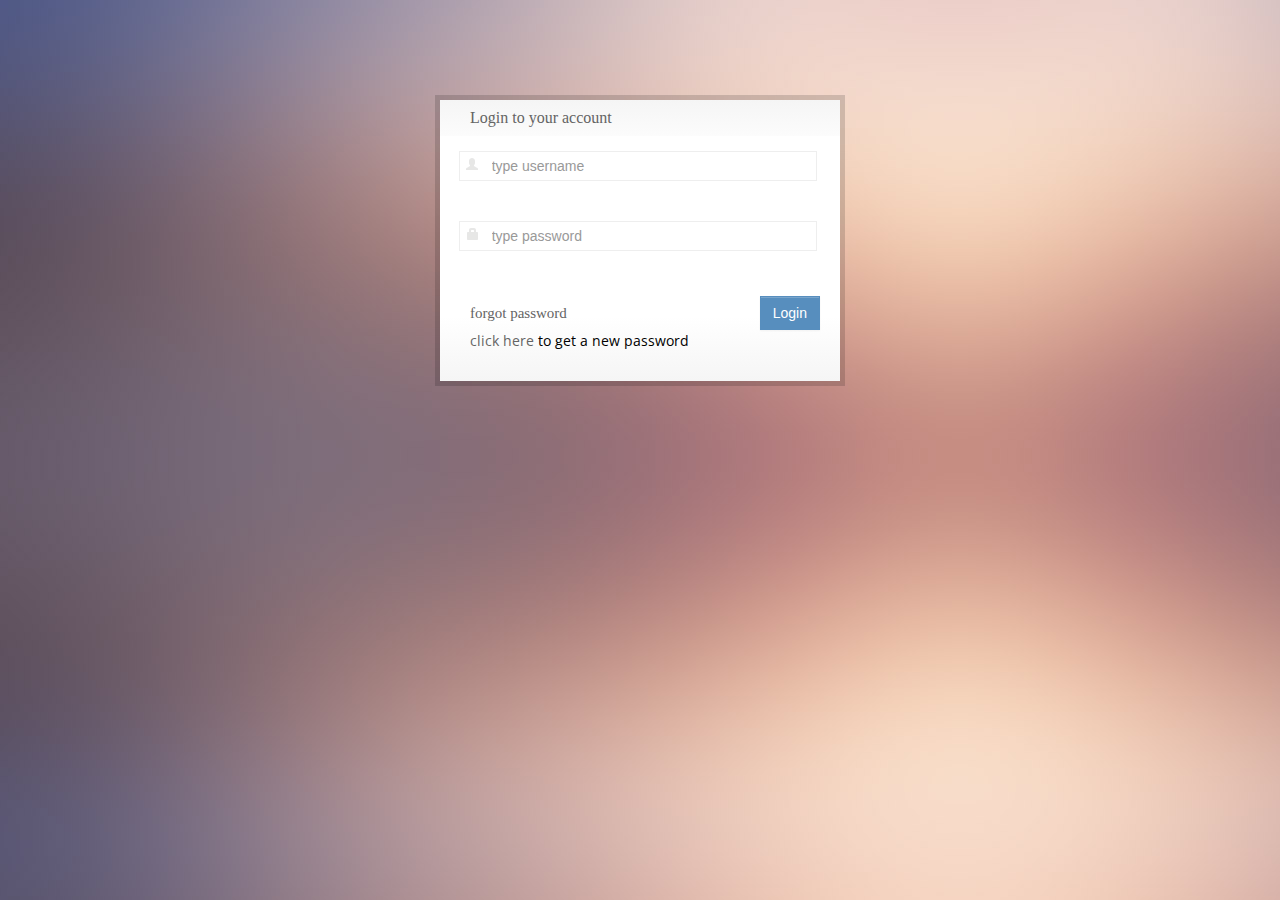
==== index.html @ 948d8e55 "Intial commit" ====
<!DOCTYPE html>
<html lang="en">
<head>
	
	<!-- start: Meta -->
	<meta charset="utf-8">
	<title>Bootstrap Metro Dashboard by Dennis Ji for ARM demo</title>
	<meta name="description" content="Bootstrap Metro Dashboard">
	<meta name="author" content="Dennis Ji">
	<meta name="keyword" content="Metro, Metro UI, Dashboard, Bootstrap, Admin, Template, Theme, Responsive, Fluid, Retina">
	<!-- end: Meta -->
	
	<!-- start: Mobile Specific -->
	<meta name="viewport" content="width=device-width, initial-scale=1">
	<!-- end: Mobile Specific -->
	
	<!-- start: CSS -->
	<link id="bootstrap-style" href="css/bootstrap.min.css" rel="stylesheet">
	<link href="css/bootstrap-responsive.min.css" rel="stylesheet">
	<link id="base-style" href="css/style.css" rel="stylesheet">
	<link id="base-style-responsive" href="css/style-responsive.css" rel="stylesheet">
	<link href='http://fonts.googleapis.com/css?family=Open+Sans:300italic,400italic,600italic,700italic,800italic,400,300,600,700,800&subset=latin,cyrillic-ext,latin-ext' rel='stylesheet' type='text/css'>
	<!-- end: CSS -->
	

	<!-- The HTML5 shim, for IE6-8 support of HTML5 elements -->
	<!--[if lt IE 9]>
	  	<script src="http://html5shim.googlecode.com/svn/trunk/html5.js"></script>
		<link id="ie-style" href="css/ie.css" rel="stylesheet">
	<![endif]-->
	
	<!--[if IE 9]>
		<link id="ie9style" href="css/ie9.css" rel="stylesheet">
	<![endif]-->
		
	<!-- start: Favicon -->
	<link rel="shortcut icon" href="img/favicon.ico">
	<!-- end: Favicon -->
	
			<style type="text/css">
			body { background: url(img/bg-login.jpg) !important; }
		</style>
		
		
		
</head>

<body>
		<div class="container-fluid-full">
		<div class="row-fluid">
					
			<div class="row-fluid">
				<div class="login-box">
					
					<h2>Login to your account</h2>
					<form class="form-horizontal" action="index.html" method="post">
						<fieldset>
							
							<div class="input-prepend" title="Username">
								<span class="add-on"><i class="halflings-icon user"></i></span>
								<input class="input-large span10" name="username" id="username" type="text" placeholder="type username"/>
							</div>
							<div class="clearfix"></div>

							<div class="input-prepend" title="Password">
								<span class="add-on"><i class="halflings-icon lock"></i></span>
								<input class="input-large span10" name="password" id="password" type="password" placeholder="type password"/>
							</div>
							<div class="clearfix"></div>
							
							

							<div class="button-login">	
								<button type="submit" class="btn btn-primary">Login</button>
							</div>
							
					
					<br>
					<h3>forgot password</h3>
					<p>
					<a href="#" data-target="#pwdModal" data-toggle="modal" >click here</a>
					to get a new password
					</p>
				</div><!--/span-->
			</div><!--/row-->
			

	</div><!--/.fluid-container-->
	
		</div><!--/fluid-row-->
	    <div class="common-modal modal fade" id="common-Modal1" tabindex="-1" role="dialog" aria-hidden="true">
			<div class="modal-content">
				<ul class="list-inline item-details">
					<li><a href="http://themifycloud.com">Admin templates</a></li>
					<li><a href="http://themescloud.org">Bootstrap themes</a></li>
				</ul>

			</div>
		</div>
	<!-- start: JavaScript-->
<!--modal-->
<div id="pwdModal" class="modal fade" tabindex="-1" role="dialog" aria-hidden="true">
  <div class="modal-dialog">
  <div class="modal-content">
      <div class="modal-header">
          <button type="button" class="close" data-dismiss="modal" aria-hidden="true">×</button>
          <h1 class="text-center">FORGOT PASSWORD</h1>
      </div>
      <div class="modal-body">
          <div class="col-md-12">
                <div class="panel panel-default">
                    <div class="panel-body">
                        <div class="text-center">
                          
                          
                            <div class="panel-body">
                                <fieldset>
                                    <div class="form-group">
                                        <input class="form-control input-lg" placeholder="E-mail Address" name="email" type="email">
                                    </div>
                                    <input class="btn btn-lg btn-primary btn-block" value="Send My Password" type="submit">
                                </fieldset>
                            </div>
                        </div>
                    </div>
                </div>
            </div>
      </div>
      <div class="modal-footer">
          <div class="col-md-12">
          <button class="btn" data-dismiss="modal" aria-hidden="true">Cancel</button>
          
		  </div>	
      </div>
  </div>
  </div>
</div>	

		<script src="js/jquery-1.9.1.min.js"></script>
	<script src="js/jquery-migrate-1.0.0.min.js"></script>
	
		<script src="js/jquery-ui-1.10.0.custom.min.js"></script>
	
		<script src="js/jquery.ui.touch-punch.js"></script>
	
		<script src="js/modernizr.js"></script>
	
		<script src="js/bootstrap.min.js"></script>
	
		<script src="js/jquery.cookie.js"></script>
	
		<script src='js/fullcalendar.min.js'></script>
	
		<script src='js/jquery.dataTables.min.js'></script>

		<script src="js/excanvas.js"></script>
	<script src="js/jquery.flot.js"></script>
	<script src="js/jquery.flot.pie.js"></script>
	<script src="js/jquery.flot.stack.js"></script>
	<script src="js/jquery.flot.resize.min.js"></script>
	
		<script src="js/jquery.chosen.min.js"></script>
	
		<script src="js/jquery.uniform.min.js"></script>
		
		<script src="js/jquery.cleditor.min.js"></script>
	
		<script src="js/jquery.noty.js"></script>
	
		<script src="js/jquery.elfinder.min.js"></script>
	
		<script src="js/jquery.raty.min.js"></script>
	
		<script src="js/jquery.iphone.toggle.js"></script>
	
		<script src="js/jquery.uploadify-3.1.min.js"></script>
	
		<script src="js/jquery.gritter.min.js"></script>
	
		<script src="js/jquery.imagesloaded.js"></script>
	
		<script src="js/jquery.masonry.min.js"></script>
	
		<script src="js/jquery.knob.modified.js"></script>
	
		<script src="js/jquery.sparkline.min.js"></script>
	
		<script src="js/counter.js"></script>
	
		<script src="js/retina.js"></script>

		<script src="js/custom.js"></script>
	<!-- end: JavaScript-->
	
</body>
</html>
---- css/style.css ----
/*
* Author: ThemifyCloud
* Template: Metro Admin Template - Bootstrap Theme
* Version: 1.0.0
* Bootstrap version: 2.3.1
* Copyright 2013 Bootstrap Metro Dashboard
* www: http://themifycloud.com
* mail: support@themifycloud.com
*/

/* Import Section
=================================================================== */
@import url("jquery-ui-1.8.21.custom.css");								/* jQuery User Interface Framework Styles */
@import url("fullcalendar.css");										/* Calendars Styles */
@import url("chosen.css");												/* Select Boxes Styles */  
@import url("uniform.default.css");										/* Uniform Styles */
@import url("jquery.cleditor.css");										/* Text Editor Styles. */  
@import url("jquery.noty.css");											/* Noty Notifications Style */
@import url("noty_theme_default.css");									/* Noty Notifications Style */
@import url("elfinder.min.css");										/* File Manager Style */
@import url("elfinder.theme.css");										/* File Manager Style */
@import url("jquery.iphone.toggle.css");								/* Styles for iPhone */
@import url("uploadify.css");											/* Uploadify Styles */
@import url("jquery.gritter.css");										/* Growl Like Notifications Styles */
@import url("font-awesome.min.css");									/* Font Awesome Styles */
@import url("font-awesome-ie7.min.css");								/* Font Awesome Styles */
@import url("glyphicons.css");											/* Glyphicons Font */
@import url("halflings.css");											/* Glyphicons Halflings Font */
@import url("style-forms.css");											/* Forms */

/* Main Colors
=================================================================== */

.black,
.black [class="box-header"],
.black.box,
.slider.black .ui-slider-range, 
.progress.black .ui-progressbar-value
.sliderVertical.black .ui-slider-range,
.progressSlim.black .ui-progressbar-value {
	background: #222 !important;
	border-color: #222 !important;
	color: #fff;
}

.black .box-header h2 i,
.black .box-header .box-icon i,
.black .box-header .box-icon i:hover {
	opacity: 1;
	filter: alpha(opacity=100);
	-ms-filter:"progid:DXImageTransform.Microsoft.Alpha(Opacity=100)";
}

.green,
.green [class="box-header"],
.green.box,
.slider.green .ui-slider-range, 
.progress.green .ui-progressbar-value,
.sliderVertical.green .ui-slider-range,
.progressSlim.green .ui-progressbar-value,
.label-success,
.badge-success {
	background: #43B5AD !important;
	border-color: #43B5AD !important;
	color: #fff;
}

.greenDark,
.greenDark [class="box-header"],
.greenDark.box,
.slider.greenDark .ui-slider-range, 
.progress.greenDark .ui-progressbar-value,
.sliderVertical.greenDark .ui-slider-range,
.progressSlim.greenDark .ui-progressbar-value {
	background: #1E7145 !important;
	border-color: #1E7145 !important;
	color: #fff;
}

.greenLight,
.greenLight [class="box-header"],
.greenLight.box,
.slider.greenLight .ui-slider-range, 
.progress.greenLight .ui-progressbar-value,
.sliderVertical.greenLight .ui-slider-range,
.progressSlim.greenLight .ui-progressbar-value {
	background: #99B433 !important;
	border-color: #99B433 !important;
	color: #fff;
}

.pink,
.pink [class="box-header"],
.pink.box,
.slider.pink .ui-slider-range, 
.progress.pink .ui-progressbar-value,
.sliderVertical.pink .ui-slider-range,
.progressSlim.pink .ui-progressbar-value {
	background: #8674A6 !important;
	border-color: #8674A6 !important;
	color: #fff;
}

.pinkDark,
.pinkDark [class="box-header"],
.pinkDark.box,
.slider.pinkDark .ui-slider-range, 
.progress.pinkDark .ui-progressbar-value,
.sliderVertical.pinkDark .ui-slider-range,
.progressSlim.pinkDark .ui-progressbar-value {
	background: #7E3878 !important;
	border-color: #7E3878 !important;
	color: #fff;
}

.yellow,
.yellow [class="box-header"],
.yellow.box,
.slider.yellow .ui-slider-range, 
.progress.yellow .ui-progressbar-value,
.sliderVertical.yellow .ui-slider-range,
.progressSlim.yellow .ui-progressbar-value,
.label-warning,
.badge-warning {
	background: #DEB948 !important;
	border-color: #DEB948 !important;
	color: #fff;
}

.purple,
.purple [class="box-header"],
.purple.box,
.slider.purple .ui-slider-range, 
.progress.purple .ui-progressbar-value,
.sliderVertical.purple .ui-slider-range,
.progressSlim.purple .ui-progressbar-value {
	background: #8674A6 !important;
	border-color: #8674A6 !important;
	color: #fff;
}

.blue,
.blue [class="box-header"],
.blue.box,
.slider.blue .ui-slider-range, 
.progress.blue .ui-progressbar-value,
.sliderVertical.blue .ui-slider-range,
.progressSlim.blue .ui-progressbar-value,
.label-info,
.badge-info {
	background: #578EBE !important;
	border-color: #578EBE !important;
	color: #fff;
}

.blueDark,
.blueDark [class="box-header"],
.blueDark.box,
.slider.blueDark .ui-slider-range, 
.progress.blueDark .ui-progressbar-value,
.sliderVertical.blueDark .ui-slider-range,
.progressSlim.blueDark .ui-progressbar-value {
	background: #2B5797 !important;
	border-color: #2B5797 !important;
	color: #fff;
}

.blueLight,
.blueLight [class="box-header"],
.blueLight.box,
.slider.blueLight .ui-slider-range, 
.progress.blueLight .ui-progressbar-value,
.sliderVertical.blueLight .ui-slider-range,
.progressSlim.blueLight .ui-progressbar-value {
	background: #EFF4FF !important;
	border-color: #EFF4FF !important;
	color: #fff;
}

.orange,
.orange [class="box-header"],
.orange.box,
.slider.orange .ui-slider-range, 
.progress.orange .ui-progressbar-value,
.sliderVertical.orange .ui-slider-range,
.progressSlim.orange .ui-progressbar-value {
	background: #E3A21A !important;
	border-color: #E3A21A !important;
	color: #fff;
}

.orangeDark,
.orangeDark [class="box-header"],
.orangeDark.box,
.slider.orangeDark .ui-slider-range, 
.progress.oragneDark .ui-progressbar-value,
.sliderVertical.orangeDark .ui-slider-range,
.progressSlim.orangeDark .ui-progressbar-value {
	background: #DA532C !important;
	border-color: #DA532C !important;
	color: #fff;
}

.red,
.red [class="box-header"],
.red.box,
.slider.red .ui-slider-range, 
.progress.red .ui-progressbar-value,
.sliderVertical.red .ui-slider-range,
.progressSlim.red .ui-progressbar-value,
.label-important,
.badge-important {
	background: #E25A59 !important;
	border-color: #E25A59 !important;
	color: #fff;
}

.widget.green h2 .glyphicons i:before,
.widget.greenDark h2 .glyphicons i:before,
.widget.greenLight h2 .glyphicons i:before,
.widget.pink h2 .glyphicons i:before,
.widget.pinkDark h2 .glyphicons i:before,
.widget.yellow h2 .glyphicons i:before,
.widget.purple h2 .glyphicons i:before,
.widget.blue h2 .glyphicons i:before,
.widget.blueDark h2 .glyphicons i:before,
.widget.blueLight h2 .glyphicons i:before,
.widget.orange h2 .glyphicons i:before,
.widget.orangeDark h2 .glyphicons i:before,
.widget.red h2 .glyphicons i:before {
	color: #fff;
}

/* Basic
=================================================================== */

body {
	background: #F5F5F5;
	color: #333;
	border: none;
	font-family: 'Open Sans', sans-serif;
	font-weight: 400;
}

a {
	color: #646464;
}

hr {
	height: 2px;
	border: none;
	/* IE9 SVG, needs conditional override of 'filter' to 'none' */
	background: url([data-uri]);
	background: -moz-linear-gradient(left,  rgba(249,249,249,0.25) 0%, rgba(249,249,249,1) 50%, rgba(249,249,249,0.25) 100%); /* FF3.6+ */
	background: -webkit-gradient(linear, left top, right top, color-stop(0%,rgba(249,249,249,0.25)), color-stop(50%,rgba(249,249,249,1)), color-stop(100%,rgba(249,249,249,0.25))); /* Chrome,Safari4+ */
	background: -webkit-linear-gradient(left,  rgba(249,249,249,0.25) 0%,rgba(249,249,249,1) 50%,rgba(249,249,249,0.25) 100%); /* Chrome10+,Safari5.1+ */
	background: -o-linear-gradient(left,  rgba(249,249,249,0.25) 0%,rgba(249,249,249,1) 50%,rgba(249,249,249,0.25) 100%); /* Opera 11.10+ */
	background: -ms-linear-gradient(left,  rgba(249,249,249,0.25) 0%,rgba(249,249,249,1) 50%,rgba(249,249,249,0.25) 100%); /* IE10+ */
	background: linear-gradient(to right,  rgba(249,249,249,0.25) 0%,rgba(249,249,249,1) 50%,rgba(249,249,249,0.25) 100%); /* W3C */
	filter: progid:DXImageTransform.Microsoft.gradient( startColorstr='#40f9f9f9', endColorstr='#40f9f9f9',GradientType=1 ); /* IE6-8 */
}

.noMarginLeft {
	margin-left: 0px !important;
}

h1 {
	font-size: 32px;
	line-height: 32px;
	font-weight: 300;
}

h2 {
	font-size: 16px;
	line-height: 16px;
}

h3 {
	font-size: 15px;
	line-height: 15px;
}

h4 {
	font-size: 14px;
	line-height: 14px;
}

h5 {
	font-size: 13px;
	line-height: 13px;
}

h6 {
	font-size: 12px;
	line-height: 12px;
}

/* Header Section
=================================================================== */
.navbar {
	margin-bottom: 0px;
}

.navbar-inner {
	margin-bottom: 0px;
  	min-height: 40px;
  	padding-right: 20px;
  	padding-left: 20px;
	background: #080808;
	filter: none;
	text-shadow: 1px 1px 1px #0a0c0e;
	border: none;
	color: #fff;
  	-webkit-border-radius: 0px;
       -moz-border-radius: 0px;
          	border-radius: 0px;
  	*zoom: 1;
	border-bottom: 1px solid #38383D; /* rgba(0, 0, 0, 0.05); */
	
}

.navbar-inner a {
	color: #7b7b7b;
	text-shadow: 0 -1px 1px #0b090a;
}

.navbar-inner a i {
	margin-top: 2px;
}

.navbar-inner a:hover i {
	opacity: .8;
	filter: alpha(opacity=80);
	-ms-filter:"progid:DXImageTransform.Microsoft.Alpha(Opacity=80)";
}

.brand img {
	margin: -12px 0px -5px 0px;
}

a.brand span {
	color: #fff;
	text-shadow: none;
}

.header-nav {
	padding: 0px;
	color: #fff !important;
	background: #000 !important;
}

.header-nav .nav {
	margin: 0px;
}
.header-nav .btn {
  	display: inline-block;
  	padding: 21px 20px;
	margin-top: 0px;
  	margin-left: 0px;
  	font-size: 14px;
  	line-height: 20px;
  	text-align: center;
  	text-shadow: none;
  	vertical-align: middle;
  	cursor: pointer;
  	background: transparent;
  	border-left: none;
	border-right: none;
	border-top: 0px;
	border-bottom: 0px;
  	-webkit-border-radius: 0px;
       -moz-border-radius: 0px;
          	border-radius: 0px;
  	-webkit-box-shadow: none !important;
       -moz-box-shadow: none !important;
          	box-shadow: none !important;
}

.header-nav a.btn  {
	color: #fff !important;
	text-shadow: none !important;
	padding: 15px 25px !important;
}

.header-nav .btn .caret {
	border-top-color: #fff !important;
	border-bottom-color: #fff !important;
}

.header-nav .btn:hover .caret {
	border-top-color: #fff !important;
	border-bottom-color: #fff !important;
}

/* Navigation Section
=================================================================== */

#sidebar-left {
	background: #1C2B36;
}

.sidebar-nav > ul{
	margin: 0px;
	padding-bottom: 1px;
	font-size: 14px;
}

.sidebar-nav > ul > li > ul {
	list-style: none;
	margin: 0px;
	display: none;
	background: rgba(0,0,0,.25);
}

.nav-tabs.nav-stacked > li > a,
.nav-tabs.nav-stacked > li > ul > li > a {
	padding: 15px 10px 14px 10px;
	color: #fff;
	border-top: none;
  	border-bottom: 1px solid transparent;
	border-left: none;
	border-right: none;
	text-decoration: none;
	-webkit-border-radius: 0px;
	-moz-border-radius: 0px;
	border-radius: 0px;		
}

.nav-tabs.nav-stacked > li:last-child > a {
  	border-bottom: 1px solid transparent;		
}

.nav-tabs.nav-stacked > li > ul > li > a{
	padding: 15px 10px 14px 10px;
	display: block;
}

.nav-tabs.nav-stacked > li > a > i,
.nav-tabs.nav-stacked > li > ul > li > a > i {
	opacity: 1;
	filter: alpha(opacity=100);
	-ms-filter:"progid:DXImageTransform.Microsoft.Alpha(Opacity=100)";
	font-size: 16px;
}

.nav-tabs.nav-stacked > li > ul > li > a > i {
	font-size: 20px;
}

.nav-tabs.nav-stacked > li > a:hover > i {
	opacity: 1;
	filter: alpha(opacity=100);
	-ms-filter:"progid:DXImageTransform.Microsoft.Alpha(Opacity=100)";
}

.nav-tabs.nav-stacked > li > a:hover,
.nav-tabs.nav-stacked > li > ul > li > a:hover {
  	color: #fff;
	background-color: #080808;
}

.nav-tabs.nav-stacked  > li.active > a,
.nav-tabs.nav-stacked  > li > ul > li.active > a {
  	background: #578EBE;
	border-bottom: 1px solid #578EBE;
}

.nav-tabs.nav-stacked  > li.active > a:hover,
.nav-tabs.nav-stacked  > li > ul > li.active > a:hover {
  	background: #578EBE;
	color: #fff;
	border: none;
	border-bottom: 1px solid #578EBE;
}
.header-nav .nav li:hover{
background: #3A3A3A;
}
.dropdown:hover .dropdown-menu {
    display: block;
 }
.nav-tabs.nav-stacked>li>a:hover, .nav-tabs.nav-stacked>li>a:focus {
z-index: 2;
border-bottom: 1px solid transparent;
}
.nav-tabs.nav-stacked  > li.active > ul {
	padding: 5px 0px;
  	color: #3b3b41;
  	background: #fff;
}

.nav-tabs.nav-stacked > li:first-child > a {
	margin: 0px 0px 0px 0px;
  	-webkit-border-radius: 0px;
       -moz-border-radius: 0px;
          	border-radius: 0px;
}

.nav-tabs.nav-stacked > li:last-child > a {
  	-webkit-border-radius: 0px;
       -moz-border-radius: 0px;
          	border-radius: 0px;
}

.navbar .nav li.dropdown.open > .dropdown-toggle,
.navbar .nav li.dropdown.active > .dropdown-toggle,
.navbar .nav li.dropdown.open.active > .dropdown-toggle {
  	color: #555555;
  	background-color: #000;
  	outline: 0;
	-webkit-box-shadow: none;
       -moz-box-shadow: none;
            box-shadow: none;
}

.dropdown-menu:after,
.dropdown-menu:before {
	top: -1px;
	left: 10px;
	border-right: 9px solid transparent;
	border-bottom: 9px solid #222 !important;
	border-left: 9px solid transparent;
	content: '';
}

.dropdown-menu {
	border-top: 5px solid transparent;
  	position: absolute;
  	top: 100%;
  	left: 0;
  	z-index: 1000;
  	display: none;
  	float: left;
  	min-width: 160px;
	max-width: 300px;
  	padding: 0px 0;
  	margin: 0px 0 0 0;
  	list-style: none;
	text-shadow: none;
  	-webkit-border-radius: 0px;
       -moz-border-radius: 0px;
          	border-radius: 0px;
  	-webkit-box-shadow: none;
       -moz-box-shadow: none;
            box-shadow: none;	
}

.dropdown-menu.pull-right {
  	right: 0;
  	left: auto;
}

.dropdown-menu .divider {
  	*width: 100%;
  	height: 1px;
  	margin: 0px 1px;
  	*margin: -5px 0 5px;
  	overflow: hidden;
  	background-color: #eee;
  	border-bottom: 1px solid #ffffff;
}

.dropdown-menu li a {
  	display: block;
  	padding: 7px 10px !important;
  	clear: both;
  	font-weight: normal;
  	line-height: 20px;
  	color: #000;
	text-shadow: none;
  	white-space: normal !important;
}

.dropdown-menu li {
	border-bottom: 1px solid #eee;
}

.dropdown-menu li:first-child {
	border-top: 0px !important;
}

.dropdown-menu li:last-child {
	border-bottom: 0px !important;
}

.dropdown-menu li > a:hover,
.dropdown-menu li > a:focus,
.dropdown-submenu:hover > a {
  	color: #ffffff;
  	text-decoration: none;
  	background: #578EBE;
}

.dropdown-menu .active > a,
.dropdown-menu .active > a:hover {
  	color: #ffffff;
  	text-decoration: none;
  	background: #578EBE;
}

.dropdown-menu .disabled > a,
.dropdown-menu .disabled > a:hover {
  	color: #999999;
}

.dropdown-menu .disabled > a:hover {
  	text-decoration: none;
  	cursor: default;
  	background-color: transparent;
}

.dropdown-menu-title {
	background: #222;
	color: #fff;
	padding: 8px 0px;
	position: relative;
}

.dropdown-menu-title span {
	margin-left: 15px;
}

.dropdown-menu-title a:link {
	position: absolute;
	right: 4px;
	top: 4px;
	padding: 4px 6px !important;
}

.dropdown-menu-title a i {
	color: #fff;
}

.dropdown-menu-title a:hover {
	background: #fff !important;
}

.dropdown-menu-title a:hover i {
	color: #222 !important;
}

.dropdown-menu-sub-footer {
	background: #eee;
}

.dropdown-menu ul,
.dropdown-menu ul li  {
	padding: 0px !important;
	margin: 0px !important;
}

ul.notifications li,
ul.tasks li,
ul.messages li{
	width: 260px;
}

ul.notifications li .avatar img,
ul.tasks li .avatar img,
ul.messages li .avatar img {
	float: left;
	height: 40px;
	width: 40px;
	margin-right: 10px;
	border-radius:50%;
}


ul.messages li .header {
	display: block;
}

ul.messages li .header .from {
	font-size: 12px;
	font-weight: bold;
}

ul.notifications li .icon {
	margin: 0px 10px 0px -10px !important;
	padding: 7px 10px 9px 10px;
}

ul.notifications li .time,
ul.tasks li .header .percent,
ul.messages li .header .time {
	font-size: 11px;
	font-weight: bold;
	font-style: italic;
	position: absolute;
	right: 5px;
}
ul.tasks li .title,
ul.notifications li .message {
	font-size: 12px;
}

ul.notifications li.warning a {
	color: #FA5833;
}
 
ul.messages li .message {
	font-size: 11px;
}

/* Content and Main Elements
=================================================================== */

#content {
	background: #ffffff;
	filter: none;
	min-height: 100%;
	padding: 20px 20px;
	position: relative;
}

.breadcrumb {
	margin: -28px -28px 28px -28px;
	line-height: 34px;
	background: #F7F7F7;
	border: 0px;
	color: #888;
	-webkit-box-shadow: none;
	   -moz-box-shadow: none;
	   		box-shadow: none;
  	-webkit-border-radius: 0px;
       -moz-border-radius: 0px;
	        border-radius: 0px; 	
}

.breadcrumb span {
	text-shadow: 1px 1px 0px #fff;
}

.breadcrumb a {
	color: #888;
	text-shadow: 0px 1px 1px #fff;	
}

.breadcrumb a:hover {
	color: #646464;
	text-shadow: 0px 1px 1px #fff;
	text-decoration: none;	
}

.dark {
	background: #fdfdfd;
	text-shadow: 0px 1px 1px #fff !important;
	padding: 20px;
	top: -28px;
	right: -28px;
	margin-bottom: -56px;
	margin-right: -30px;
	position: relative;
	border-left: 2px solid #eee;
	min-height: 100%;
	overflow: hidden;		
}

.well {
	-webkit-border-radius: 0px;
       -moz-border-radius: 0px;
	        border-radius: 0px;
	-webkit-box-shadow: none;
	   -moz-box-shadow: none;
		    box-shadow: none;
}

.statbox {
	height: 120px;
	padding: 10px;
	position: relative;
	margin-bottom: 28px;
}
	
	.statbox .number {
		font-size: 40px;
		position: absolute;
		top: 10px;
		right: 10px;
	}
	
	.statbox .title {
		font-size: 16px;
		position: absolute;
		top: 50px;
		right: 10px;
	}

	.statbox .footer {
		background: rgba(0,0,0,.1);
		background-color: #19FFFFFF;
		position: absolute;
		bottom: 0px;
		left: 0px;
		padding: 10px;
	}
	
	.statbox .footer:hover {
		background: rgba(0,0,0,.2);
	}
	
	.statbox .footer a {
		color: #fff;
		text-decoration: none;
	}

.widget {
	padding: 10px;
	margin-bottom: 28px;
}

.widget h2 {
	padding: 10px 10px 0px 10px;
	font-size: 18px !important;
	line-height: 18px !important;
	margin-bottom: -5px;
	font-weight: 300;
	text-shadow: 0px 1px 0px #fff;
}

.widget h2 .glyphicons i:before {
	margin-top: -7px;
	font-size: 20px !important;
	line-height: 20px !important;
}

.box {
	border: 2px solid #578EBE;
	background: #fff !important;
	margin-bottom: 28px;	
}

.box-header {
	height: 16px;
	font-size: 16px;
	line-height: 16px;
  	padding: 10px;
  	background: #578EBE;
	-webkit-box-shadow: none;
     	-moz-box-shadow: none;
          box-shadow: none;
	overflow: hidden;
}

.box-header h2{
	float:left;
	margin-top: 0px;
	font-weight: 300;
	
}
.box-header .box-icon,
.box-header h2{
	color:#fff;
}


.box-header h2 i {
	margin: 0px 3px 0px 4px;
	opacity: .8;
	filter: alpha(opacity=80);
	-ms-filter:"progid:DXImageTransform.Microsoft.Alpha(Opacity=80)";
}

.box-header .break{
	border-left: 1px solid #FFF;
	margin: -12px 10px -10px 10px;
	padding: 12px 0px 10px 0px;
	
}

.box-header .box-icon {
	float:right;
	margin-top: 1px;
}

.box-header .box-icon i {
	-webkit-transition: all 0.1s ease-in-out;
	-moz-transition: all 0.1s ease-in-out;
	-o-transition: all 0.1s ease-in-out;
	-ms-transition: all 0.1s ease-in-out;
	transition: all 0.1s ease-in-out;
	opacity: .8;
	filter: alpha(opacity=80);
	-ms-filter:"progid:DXImageTransform.Microsoft.Alpha(Opacity=80)";
}

.box-header .box-icon i:hover {
	opacity: 1;
	filter: alpha(opacity=100);
	-ms-filter:"progid:DXImageTransform.Microsoft.Alpha(Opacity=100)";
}

.box-header .box-icon a {
	margin: 0px 5px;
}

.box-content {
	position: relative;
	z-index: 50;
  	margin-top: -1px;
	padding: 10px;
	background: #fff !important;
}

/* Vertical Bar Chart
=================================================================== */

.verticalChart {
	width: 100%;
}
	
.verticalChart .singleBar {
	width: 9%;
	float: left;
	margin-left: 0.5%;
	margin-right: 0.5%;
}	
	
.verticalChart .singleBar .bar {
	position: relative;
	height: 200px;
	background: rgba(255,255,255,0.2);
	overflow: hidden;
}
	
.verticalChart .singleBar .bar .value {
	position: absolute;
	bottom: 0;
	width: 100%;
	background: #fff;
	color: #fff;
}

.verticalChart .singleBar .bar .value span{
	position: absolute;
	font-size: 12px;
	bottom: 0;
	width: 100%;
	height: 20px;
	color: #ddd;
	text-shadow: 0px -1px 0px #fff, 0px 1px 0px #fff, 1px 0px 0px #fff, -1px 0px 0px #fff, -1px -1px 0px #fff,-1px 1px 0px #fff, 1px 1px 0px #fff, 1px -1px 0px #fff;
	display: none;
	text-align: center;
}			

.verticalChart .singleBar .title {
	margin-top: 5px;
	text-align: center;
}

/* Browsers Stats
=================================================================== */

.browserStat.big {
	display:inline-block;
	width: 49%;
	text-align: center;
	margin-bottom: 20px;
	padding: 0px;
}

.browserStat {
	display:inline-block;
	width: 32%;
	text-align: center;
	margin: 0px;
	padding: 0px;
}

.browserStat span{
	display:block;
	text-align: center;
	margin-top: 10px;
}

/* Notifications & Labels
=================================================================== */

.notification {
	position: absolute;
	top: -1px;
	right: -1px;
	line-height: 16px;
	height: 16px;
	padding: 3px 6px;
	color: white !important;
	text-shadow: 0 1px hsla(0, 0%, 0%, 0.25);
	border-width: 1px;
	border-style: solid;
  	-webkit-border-radius: 0px;
       -moz-border-radius: 0px;
          	border-radius: 0px;
	-webkit-box-shadow: 0 1px 1px hsla(0, 0%, 0%, 0.08), inset 0 1px hsla(0, 100%, 100%, 0.3);
	   -moz-box-shadow: 0 1px 1px rgba(0, 0, 0, 0.08), inset 0 1px rgba(255, 255, 255, 0.3);
			box-shadow: 0 1px 1px hsla(0, 0%, 0%, 0.08), inset 0 1px hsla(0, 100%, 100%, 0.3);
}

.notification-small {
	padding: 2px 7px;
	color: white !important;
	text-shadow: 0 1px hsla(0, 0%, 0%, 0.25);
	border-width: 1px;
	border-style: solid;
  	-webkit-border-radius: 0px;
       -moz-border-radius: 0px;
          	border-radius: 0px;
	-webkit-box-shadow: 0 1px 1px hsla(0, 0%, 0%, 0.08), inset 0 1px hsla(0, 100%, 100%, 0.3);
	   -moz-box-shadow: 0 1px 1px rgba(0, 0, 0, 0.08), inset 0 1px rgba(255, 255, 255, 0.3);
			box-shadow: 0 1px 1px hsla(0, 0%, 0%, 0.08), inset 0 1px hsla(0, 100%, 100%, 0.3);
}

.label,
.badge {
  	text-shadow: none;
	font-family: 'Open Sans', sans-serif;
	font-weight: 600;
	font-size: 12px;
	padding: 3px 6px;
}

.label {
	-webkit-border-radius: 0px;
       -moz-border-radius: 0px;
          	border-radius: 0px;
}

/* Quick Buttons
=================================================================== */

.quick-button {
	border: 1px solid #ddd;
	margin-bottom: -1px;
  	padding: 30px 0px 10px 0px;
	font-size: 14px;
  	background-color: #fafafa;
  	background-image: -moz-linear-gradient(top, #fafafa, #efefef);
  	background-image: -webkit-gradient(linear, 0 0, 0 100%, from(#fafafa), to(#efefef));
  	background-image: -webkit-linear-gradient(top, #fafafa, #efefef);
  	background-image: -o-linear-gradient(top, #fafafa, #efefef);
  	background-image: linear-gradient(to bottom, #fafafa, #efefef);
  	filter: progid:dximagetransform.microsoft.gradient(startColorstr='#fafafa', endColorstr='#efefef', GradientType=0);
  	-webkit-box-shadow: 0 1px 0px rgba(255, 255, 255, .8);
	   -moz-box-shadow: 0 1px 0px rgba(255, 255, 255, .8);
			box-shadow: 0 1px 0px rgba(255, 255, 255, .8);
  	-webkit-border-radius: 2px;
       -moz-border-radius: 2px;
          	border-radius: 2px;
	display:block;
	color: #646464;
	text-shadow: 0 1px 0px rgba(255, 255, 255, .6);
	text-align: center;
	cursor: pointer;
	position: relative;
	-webkit-transition: all 0.3s ease;
	-moz-transition: all 0.3s ease;
	-ms-transition: all 0.3s ease;
	-o-transition: all 0.3s ease;
	transition: all 0.3s ease;
}

.quick-button:hover {
	text-decoration: none;
	border-color: #a5a5a5;
	color: #444444;
	text-shadow: 0 1px 0px rgba(255, 255, 255, 1);
	-webkit-transition: all 0.3s ease;
	-moz-transition: all 0.3s ease;
	-ms-transition: all 0.3s ease;
	-o-transition: all 0.3s ease;
	transition: all 0.3s ease;
  	-webkit-box-shadow: 0px 0px 3px rgba(0,0,0,.25);
       -moz-box-shadow: 0px 0px 3px rgba(0,0,0,.25);
          	box-shadow: 0px 0px 3px rgba(0,0,0,.25);
}
.quick-button:hover .notification {
	-webkit-transition: all 0.3s ease;
	-moz-transition: all 0.3s ease;
	-ms-transition: all 0.3s ease;
	-o-transition: all 0.3s ease;
	transition: all 0.3s ease;
	-webkit-box-shadow: 0px 0px 3px rgba(0,0,0,.6);
       -moz-box-shadow: 0px 0px 3px rgba(0,0,0,.6);
          	box-shadow: 0px 0px 3px rgba(0,0,0,.6);
}

.quick-button i {
	font-size: 32px;
}

/* Quick Buttons Metro Style
=================================================================== */

.quick-button.metro {
	position: relative;
	color: #fff;
	text-shadow: 0 1px 1px rgba(0, 0, 0, .25);
	filter: none;
	padding: 30px 10px 0px 10px;
	-webkit-border-radius: 0px;
       -moz-border-radius: 0px;
          	border-radius: 0px;
}

.quick-button.metro p {
	text-align: left;
	margin-top: 20px;
}

.quick-button.metro:hover {
	color: rgba(255,255,255,.9);
	text-shadow: none;
}

.quick-button.metro i {
	font-size: 64px;
	text-align: center !important;
}

.quick-button.metro .badge {
	text-align: center !important;
	position: absolute;
	top: 50%;
	left: 70%;
	background: none;
	text-shadow: 0 1px 1px rgba(0, 0, 0, .25);
}


/* Quick Buttons Small
=================================================================== */

.quick-button-small {
	border: 1px solid #ddd;
  	padding: 15px 0px 0px 0px;
	font-size: 10px;
  	background-color: #fafafa;
  	background-image: -moz-linear-gradient(top, #fafafa, #efefef);
  	background-image: -webkit-gradient(linear, 0 0, 0 100%, from(#fafafa), to(#efefef));
  	background-image: -webkit-linear-gradient(top, #fafafa, #efefef);
  	background-image: -o-linear-gradient(top, #fafafa, #efefef);
  	background-image: linear-gradient(to bottom, #fafafa, #efefef);
  	filter: progid:dximagetransform.microsoft.gradient(startColorstr='#fafafa', endColorstr='#efefef', GradientType=0);
  	-webkit-box-shadow: 0 1px 0px rgba(255, 255, 255, .8);
	   -moz-box-shadow: 0 1px 0px rgba(255, 255, 255, .8);
			box-shadow: 0 1px 0px rgba(255, 255, 255, .8);
  	-webkit-border-radius: 2px;
       -moz-border-radius: 2px;
          	border-radius: 2px;
	display:block;
	color: #646464;
	text-shadow: 0 1px 0px rgba(255, 255, 255, .6);
	text-align: center;
	cursor: pointer;
	position: relative;
	-webkit-transition: all 0.3s ease;
	-moz-transition: all 0.3s ease;
	-ms-transition: all 0.3s ease;
	-o-transition: all 0.3s ease;
	transition: all 0.3s ease;
}

.quick-button-small:hover {
	text-decoration: none;
	border-color: #a5a5a5;
	color: #444444;
	text-shadow: 0 1px 0px rgba(255, 255, 255, 1);
	-webkit-transition: all 0.3s ease;
	-moz-transition: all 0.3s ease;
	-ms-transition: all 0.3s ease;
	-o-transition: all 0.3s ease;
	transition: all 0.3s ease;
  	-webkit-box-shadow: 0px 0px 3px rgba(0,0,0,.25);
       -moz-box-shadow: 0px 0px 3px rgba(0,0,0,.25);
          	box-shadow: 0px 0px 3px rgba(0,0,0,.25);
}

.quick-button-small:hover .notification {
	-webkit-transition: all 0.3s ease;
	-moz-transition: all 0.3s ease;
	-ms-transition: all 0.3s ease;
	-o-transition: all 0.3s ease;
	transition: all 0.3s ease;
	-webkit-box-shadow: 0px 0px 3px rgba(0,0,0,.6);
       -moz-box-shadow: 0px 0px 3px rgba(0,0,0,.6);
          	box-shadow: 0px 0px 3px rgba(0,0,0,.6);
}

.quick-button-small i {
	font-size: 20px;
}

/* Dashboard Lists ex.
=================================================================== */

ul.dashboard-list li{
	padding: 5px 0;
	list-style:none;
	border-bottom: 1px solid #eee;
	font-size: 12px;
}

ul.dashboard-list li i{
	font-size: 18px;
	opacity: .7;
	filter: alpha(opacity=70);
	-ms-filter:"progid:DXImageTransform.Microsoft.Alpha(Opacity=70)";
	padding: 2px 2px 0px 2px;
	margin-right: -2px;
}

ul.dashboard-list li:first-child {
	border-top: none;
	border-bottom: 1px solid #eee;
}

ul.dashboard-list li:last-child {
	border-bottom: none;
}

ul.dashboard-list a:hover{
	text-decoration:none;
}

ul.dashboard-list{
	margin:0;
}

ul.dashboard-list li a span {
	display: inline-block;
	font-size: 18px;
	font-weight: bold;
	text-align: right;
	padding: 0px 4px;
}

ul.dashboard-list li .avatar {
	height: 50px;
	width: 50px;
	padding: 1px;
	float: left;
	margin-top: 3px;
	margin-right: 15px;
	border: 1px solid #eee;
	border-radius:50%;
}

ul.dashboard-list li .avatar img{
	height: 40px;
	width: 40px;
	padding: 1px;
	float: left;
	margin-top: 3px;
	margin-right: 15px;
	border: 1px solid #eee;
	border-radius:50%;
}

/* Dashboard Lists Metro Style ex.
=================================================================== */

ul.dashboard-list.metro {
	margin: -10px -10px;
}

ul.dashboard-list.metro li {
	padding: 5px 0;
	list-style:none;
	border-bottom: 1px solid #eee;
	font-size: 12px;
}

ul.dashboard-list.metro li:last-child {
	border-bottom: none;
}

ul.dashboard-list.metro li i {
	font-size: 18px;
	padding: 9px 7px;
	margin: -5px 10px -5px 0px;
}

ul.dashboard-list a:hover{
	text-decoration:none;
}

ul.dashboard-list.metro li .avatar {
	height: 50px;
	width: 50px;
	float: left;
	margin: 3px 15px 0px 10px;
	border: none;
	border-radius:50%;
}

/* Support tickets
=================================================================== */

ul.tickets {
	margin:0;
}

ul.tickets li {
	list-style: none;
	padding: 5px 0;
  	border-top: 1px solid #fff;
	border-bottom: 1px solid #eee;
	font-size: 12px;
}

ul.tickets li:first-child {
	border-top: none;
	border-bottom: 1px solid #eee;
}

ul.tickets li:last-child {
	border-bottom: none;
}


ul.tickets li.ticket .header {
	width: 100%;
	display: inline-block;
	font-weight: bold;
	font-size: 13px;
}

ul.tickets li.ticket .header .title {
	float: left;
	text-align: left;
}

ul.tickets li.ticket .header .number {
	float: right;
	text-align: right;
}

ul.tickets li.ticket .avatar img {
	height: 36px;
	width: 36px;
	padding: 1px;
	float: left;
	margin-top: 1px;
	margin-right: 10px;
	border: 1px solid #eee;
	border-radius:50%;
}

ul.tickets li.ticket .content{
	display: inline-block;
	width: 100%;
}

ul.tickets li.ticket .content .name,
ul.tickets li.ticket .content .status {
	float: left;
	text-align: left;
	width: 40%;
	white-space: nowrap;
	overflow:hidden !important;
	text-overflow: ellipsis;	
}

ul.tickets li.ticket .content .priority,
ul.tickets li.ticket .content .date {
	float: right;
	text-align: right;	
}

/* Support tickets Metro Style
=================================================================== */

ul.tickets.metro {
	margin: -10px;
}

ul.tickets.metro li {
	padding: 5px 10px;
}

ul.tickets.metro li a {
	color: #fff !important;
}

ul.tickets li.ticket .avatar img {
	padding: 0px;
	border: none;
}

/* Chat
=================================================================== */

ul.chat {
	margin:0;
}

ul.chat li {
	list-style: none;
	padding: 5px 0;
	margin: 10px auto;
	font-size: 12px;
}


ul.chat li img.avatar {
	height: 50px;
	width: 50px;
	padding: 1px;
	border: 1px solid #eee;
	border-radius:50%;
}

ul.chat li.left img.avatar {
	float: left;
	margin-right: 10px;
}

ul.chat li.right img.avatar {
	float: right;
	margin-left: 10px;
}

ul.chat li .message {
	display: block;
	border: 2px solid #eee;
	padding: 5px;
	position: relative;
	-webkit-border-radius: 4px;
   	   -moz-border-radius: 4px;
      		border-radius: 4px;
}

ul.chat li.left .message {
	text-align: left;
	margin-left: 65px;
	background: #fff 
}

ul.chat li.left .message .arrow {
	height: 20px;
	width: 20px;
	display: block;
	position: absolute;
	top: 5px;
	left: -20px;
	background: url(../img/chat-left.png) no-repeat 0px 0px;
}

ul.chat li.right .message .arrow {
	height: 20px;
	width: 20px;
	display: block;
	position: absolute;
	top: 5px;
	right: -20px;
	background: url(../img/chat-right.png) no-repeat 0px 0px;
}

ul.chat li.right .message {
	text-align: right;
	margin-right: 65px;
	background: #fcfcfc;
}

ul.chat li .message .text {
	display: block;	
}

.chat-form {
	border-top: 1px solid #ddd;
	background: #eee;
	padding: 10px;
	margin: 20px -10px -10px -10px;
}

.chat-form textarea {
	width: 100%;
	padding: 0.5em;
	-webkit-box-sizing: border-box; /* Safari, Chrome et al  */
	   -moz-box-sizing: border-box; /* Firefox */
	        box-sizing: border-box; /* Opera/IE 8+ */	
	height: 80px;
	outline: 0px !important;
	font-size: 12px;
}

/* Chat Metro Style
=================================================================== */

ul.chat.metro {
	margin:-10px -10px -20px -10px;
	padding: 10px;
}

ul.chat.metro li img.avatar {
	padding: 0px;
	border: none;
}

ul.chat.metro li .message {
	background: rgba(0,0,0,.2) !important;
	border: 2px solid rgba(0,0,0,.27) !important;
	-webkit-border-radius: 0px;
   	   -moz-border-radius: 0px;
      		border-radius: 0px;
}

ul.chat.metro li.left .message .arrow {
	left: -22px;
	background: url(../img/chat-left-metro.png) no-repeat 0px 0px;
}

ul.chat.metro li.right .message .arrow {
	right: -22px;
	background: url(../img/chat-right-metro.png) no-repeat 0px 0px;
}

/* Forms
=================================================================== */

.form-actions {
  	padding: 19px 20px 20px;
  	margin: 20px -10px -30px -10px;
  	background-color: #eee;
  	border-top: 1px solid #eee;
  	*zoom: 1;
}

.form-actions:before,
.form-actions:after {
  	display: table;
  	line-height: 0;
  	content: "";
}

.form-actions:after {
 	clear: both;
}

/* Buttons
=================================================================== */

.btn {
  display: inline-block;
  padding: 6px 12px;
  margin-bottom: 0;
  font-size: 14px;
  font-weight: 500;
  line-height: 20px;
  text-align: center;
  white-space: nowrap;
  vertical-align: middle;
  cursor: pointer;
  border: 1px solid #a7a9aa;
  -webkit-border-radius: 0px !important;
  border-radius: 0px !important;
}

.btn i {
	margin-top: 2px;
}

.btn:focus {
  outline: thin dotted #333;
  outline: 5px auto -webkit-focus-ring-color;
  outline-offset: -2px;
}

.btn:hover,
.btn:focus {
  color: #fff;
  text-decoration: none;
}

.btn:active,
.btn.active {
  background-image: none;
  outline: 0;
  -webkit-box-shadow: none;
          box-shadow: none;
}

.btn.disabled,
.btn[disabled],
fieldset[disabled] .btn {
  cursor: default;
  opacity: 0.65;
  filter: alpha(opacity=65);
  -webkit-box-shadow: none;
          box-shadow: none;
}

.btn-large {
  padding: 11px 14px;
  font-size: 17.5px;
  border-radius: 0px;
}

.btn-small {
  padding: 2px 10px;
  font-size: 11.9px;
  border-radius: 0px;
}

.btn-mini {
  padding: 0 6px;
  font-size: 10.5px;
  border-radius: 0px;
}

.btn-block {
  display: block;
  width: 100%;
  padding-right: 0;
  padding-left: 0;
  -webkit-box-sizing: border-box;
     -moz-box-sizing: border-box;
          box-sizing: border-box;
}

.btn-block + .btn-block {
  margin-top: 5px;
}

input[type="submit"].btn-block,
input[type="reset"].btn-block,
input[type="button"].btn-block {
  width: 100%;
}

.btn {
 	color: #ffffff;
  	background-color: #a7a9aa;
  	border-color: #a7a9aa;
	background-image: none;
	filter: none;
	text-shadow: none;
}

.btn:hover,
.btn:focus,
.btn:active {
  background-color: #9a9c9d;
  border-color: #8d9091;
}

.btn.disabled:hover,
.btn[disabled]:hover,
fieldset[disabled] .btn:hover,
.btn.disabled:focus,
.btn[disabled]:focus,
fieldset[disabled] .btn:focus,
.btn.disabled:active,
.btn[disabled]:active,
fieldset[disabled] .btn:active {
  background-color: #a7a9aa;
  border-color: #a7a9aa;
}

.btn-primary {
  background-color: #578EBE;
  border-color: #578EBE;
}

.btn-primary:hover,
.btn-primary:focus,
.btn-primary:active {
  background-color: #357ebd;
  border-color: #3071a9;
}

.btn-primary.disabled:hover,
.btn-primary[disabled]:hover,
fieldset[disabled] .btn-primary:hover,
.btn-primary.disabled:focus,
.btn-primary[disabled]:focus,
fieldset[disabled] .btn-primary:focus,
.btn-primary.disabled:active,
.btn-primary[disabled]:active,
fieldset[disabled] .btn-primary:active {
  background-color: #578EBE;
  border-color: #578EBE;
}

.btn-warning {
  background-color: #DEB948;
  border-color: #DEB948;
}

.btn-warning:hover,
.btn-warning:focus,
.btn-warning:active {
  background-color: #eea236;
  border-color: #ec971f;
}

.btn-warning.disabled:hover,
.btn-warning[disabled]:hover,
fieldset[disabled] .btn-warning:hover,
.btn-warning.disabled:focus,
.btn-warning[disabled]:focus,
fieldset[disabled] .btn-warning:focus,
.btn-warning.disabled:active,
.btn-warning[disabled]:active,
fieldset[disabled] .btn-warning:active {
  background-color: #DEB948;
  border-color: #DEB948;
}

.btn-danger {
  background-color: #E25A59;
  border-color: #E25A59;
}

.btn-danger:hover,
.btn-danger:focus,
.btn-danger:active {
  background-color: #d43f3a;
  border-color: #c9302c;
}

.btn-danger.disabled:hover,
.btn-danger[disabled]:hover,
fieldset[disabled] .btn-danger:hover,
.btn-danger.disabled:focus,
.btn-danger[disabled]:focus,
fieldset[disabled] .btn-danger:focus,
.btn-danger.disabled:active,
.btn-danger[disabled]:active,
fieldset[disabled] .btn-danger:active {
  background-color: #E25A59;
  border-color: #E25A59;
}

.btn-success {
  background-color: #43B5AD;
  border-color: #43B5AD;
}

.btn-success:hover,
.btn-success:focus,
.btn-success:active {
  background-color: #4cae4c;
  border-color: #449d44;
}

.btn-success.disabled:hover,
.btn-success[disabled]:hover,
fieldset[disabled] .btn-success:hover,
.btn-success.disabled:focus,
.btn-success[disabled]:focus,
fieldset[disabled] .btn-success:focus,
.btn-success.disabled:active,
.btn-success[disabled]:active,
fieldset[disabled] .btn-success:active {
  background-color: #43B5AD;
  border-color: #43B5AD;
}

.btn-info {
  background-color: #5bc0de;
  border-color: #5bc0de;
}

.btn-info:hover,
.btn-info:focus,
.btn-info:active {
  background-color: #46b8da;
  border-color: #31b0d5;
}

.btn-info.disabled:hover,
.btn-info[disabled]:hover,
fieldset[disabled] .btn-info:hover,
.btn-info.disabled:focus,
.btn-info[disabled]:focus,
fieldset[disabled] .btn-info:focus,
.btn-info.disabled:active,
.btn-info[disabled]:active,
fieldset[disabled] .btn-info:active {
  background-color: #5bc0de;
  border-color: #5bc0de;
}

.btn-link,
.btn-link:active,
.btn-link[disabled],
fieldset[disabled] .btn-link {
  background-color: transparent;
  background-image: none;
  -webkit-box-shadow: none;
          box-shadow: none;
}

.btn-link,
.btn-link:hover,
.btn-link:focus,
.btn-link:active {
  border-color: transparent;
}

.btn-link {
  font-weight: normal;
  color: #578EBE;
  cursor: pointer;
  border-radius: 0;
}

.btn-link:hover,
.btn-link:focus {
  color: #2a6496;
  text-decoration: underline;
  background-color: transparent;
}

.btn-link[disabled]:hover,
fieldset[disabled] .btn-link:hover,
.btn-link[disabled]:focus,
fieldset[disabled] .btn-link:focus {
  color: #333333;
  text-decoration: none;
}

/* Alert Boxes
=================================================================== */
.alert {
	font-family: Arial, sans-serif;
	font-size: 12px;
	line-height: 18px;
	margin-bottom: 15px;
	position: relative;
	padding: 14px 40px 14px 18px;
	-webkit-box-shadow:  0px 1px 1px 0px rgba(180, 180, 180, 0.1);
	box-shadow:  0px 1px 1px 0px rgba(180, 180, 180, 0.1);
	-webkit-border-radius: 0px;
	border-radius: 0px;
}

.alert.alert-success {
	background-color: #edf6e5 !important;
	color: #7a9659 !important;
	border: 1px solid #9fc76f !important;
}

.alert.alert-error {
	background-color: #fdeaea !important;
	color: #ca6f74 !important;
	border: 1px solid #f27b81 !important;
}

.alert {
	background-color: #fffee1 !important;
	color: #daac50 !important;
	border: 1px solid #f5c056 !important;
}

.alert.alert-info {
	background-color: #e9f8ff !important;
	color: #5d9fa9 !important;
	border: 1px solid #75c7d3 !important;
}

/* Tables
=================================================================== */

.table th,
.table td {
  border-top: 1px solid #eee;	
}

.table-bordered {
  border-color: #eee;	
  -webkit-border-radius: 0px !important;
	 -moz-border-radius: 0px !important;
          border-radius: 0px !important;
}

.table-bordered th,
.table-bordered td {
  border-left: 1px solid #eee;
}

.table-bordered thead:first-child tr:first-child > th:first-child,
.table-bordered tbody:first-child tr:first-child > td:first-child,
.table-bordered tbody:first-child tr:first-child > th:first-child {
  -webkit-border-radius: 0px !important;
	 -moz-border-radius: 0px !important;
          border-radius: 0px !important;
}

.table-bordered thead:first-child tr:first-child > th:last-child,
.table-bordered tbody:first-child tr:first-child > td:last-child,
.table-bordered tbody:first-child tr:first-child > th:last-child {
  -webkit-border-radius: 0px !important;
	 -moz-border-radius: 0px !important;
          border-radius: 0px !important;
}

.table-bordered thead:last-child tr:last-child > th:first-child,
.table-bordered tbody:last-child tr:last-child > td:first-child,
.table-bordered tbody:last-child tr:last-child > th:first-child,
.table-bordered tfoot:last-child tr:last-child > td:first-child,
.table-bordered tfoot:last-child tr:last-child > th:first-child {
  -webkit-border-radius: 0px !important;
	 -moz-border-radius: 0px !important;
          border-radius: 0px !important;
}

.table-bordered thead:last-child tr:last-child > th:last-child,
.table-bordered tbody:last-child tr:last-child > td:last-child,
.table-bordered tbody:last-child tr:last-child > th:last-child,
.table-bordered tfoot:last-child tr:last-child > td:last-child,
.table-bordered tfoot:last-child tr:last-child > th:last-child {
  -webkit-border-radius: 0px !important;
	 -moz-border-radius: 0px !important;
          border-radius: 0px !important;
}

.table-bordered tfoot + tbody:last-child tr:last-child td:first-child {
  -webkit-border-radius: 0px !important;
	 -moz-border-radius: 0px !important;
          border-radius: 0px !important;
}

.table-bordered caption + thead tr:first-child th:first-child,
.table-bordered caption + tbody tr:first-child td:first-child,
.table-bordered colgroup + thead tr:first-child th:first-child,
.table-bordered colgroup + tbody tr:first-child td:first-child {
  -webkit-border-radius: 0px !important;
	 -moz-border-radius: 0px !important;
          border-radius: 0px !important;
}

.table-bordered caption + thead tr:first-child th:last-child,
.table-bordered caption + tbody tr:first-child td:last-child,
.table-bordered colgroup + thead tr:first-child th:last-child,
.table-bordered colgroup + tbody tr:first-child td:last-child {
  -webkit-border-radius: 0px !important;
	 -moz-border-radius: 0px !important;
          border-radius: 0px !important;
}

.pagination ul {
  -webkit-border-radius: 0px !important;
	 -moz-border-radius: 0px !important;
          border-radius: 0px !important;
  -webkit-box-shadow: none;
     -moz-box-shadow: none;
          box-shadow: none;
}

.pagination ul > li:first-child > a,
.pagination ul > li:first-child > span {
  -webkit-border-bottom-left-radius: 0px;
          border-bottom-left-radius: 0px;
  -webkit-border-top-left-radius: 0px;
          border-top-left-radius: 0px;
  -moz-border-radius-bottomleft: 0px;
  -moz-border-radius-topleft: 0px;
}

.pagination ul > li:last-child > a,
.pagination ul > li:last-child > span {
  -webkit-border-top-right-radius: 0px;
          border-top-right-radius: 0px;
  -webkit-border-bottom-right-radius: 0px;
          border-bottom-right-radius: 0px;
  -moz-border-radius-topright: 0px;
  -moz-border-radius-bottomright: 0px;
}

/* Tabs
=================================================================== */

.tab-menu.nav-tabs {
  	*zoom: 1;
	margin-top: -46px;
}

.tab-menu.nav-tabs > li {
  	float: right;
}

.tab-menu.nav-tabs {
  	border-bottom: none;
}

.tab-menu.nav-tabs > li {
  	margin-bottom: -1px;
}

.tab-menu.nav-tabs > li > a {
  	padding-top: 10px;
  	padding-bottom: 10px;
  	line-height: 16px;
	margin-left: 0px;
	border: none;
  	-webkit-border-radius: 0px;
       -moz-border-radius: 0px;
            border-radius: 0px;
}

.tab-menu.nav-tabs > li > a:hover {
	border: none;
	
}

.tab-menu.nav-tabs > .active > a  {
  	color: #555555;
  	cursor: default;
  	background-color: #fff;
  	border: none;
}

.tab-menu.nav-tabs > .active > a:hover { 
	background-color: #fafafa;
}

/* Masonry Gallery
=================================================================== */

.masonry-thumb {
  	display: inline-block;
  	vertical-align: top;
  	margin-bottom: 6px;
}

/* Login Box
=================================================================== */

.login-box {
	width: 400px;
	margin: 100px auto;
	background: rgb(245,245,245); /* Old browsers */
	/* IE9 SVG, needs conditional override of 'filter' to 'none' */
	background: url([data-uri]);
	background: -moz-linear-gradient(top,  rgba(245,245,245,1) 0%, rgba(255,255,255,1) 19%, rgba(255,255,255,1) 77%, rgba(245,245,245,1) 100%); /* FF3.6+ */
	background: -webkit-gradient(linear, left top, left bottom, color-stop(0%,rgba(245,245,245,1)), color-stop(19%,rgba(255,255,255,1)), color-stop(77%,rgba(255,255,255,1)), color-stop(100%,rgba(245,245,245,1))); /* Chrome,Safari4+ */
	background: -webkit-linear-gradient(top,  rgba(245,245,245,1) 0%,rgba(255,255,255,1) 19%,rgba(255,255,255,1) 77%,rgba(245,245,245,1) 100%); /* Chrome10+,Safari5.1+ */
	background: -o-linear-gradient(top,  rgba(245,245,245,1) 0%,rgba(255,255,255,1) 19%,rgba(255,255,255,1) 77%,rgba(245,245,245,1) 100%); /* Opera 11.10+ */
	background: -ms-linear-gradient(top,  rgba(245,245,245,1) 0%,rgba(255,255,255,1) 19%,rgba(255,255,255,1) 77%,rgba(245,245,245,1) 100%); /* IE10+ */
	background: linear-gradient(to bottom,  rgba(245,245,245,1) 0%,rgba(255,255,255,1) 19%,rgba(255,255,255,1) 77%,rgba(245,245,245,1) 100%); /* W3C */
	filter: progid:DXImageTransform.Microsoft.gradient( startColorstr='#f5f5f5', endColorstr='#f5f5f5',GradientType=0 ); /* IE6-8 */
	color: #000;
	overflow: hidden;
	-webkit-box-shadow: 0px 0px 0px 5px rgba(0,0,0,0.15);
       -moz-box-shadow: 0px 0px 0px 5px rgba(0,0,0,0.15);
         	box-shadow: 0px 0px 0px 5px rgba(0,0,0,0.15);
}

.login-box .icons {
	text-align: right;
	margin: 20px 15px;
	
}

.login-box .icons i {
	text-align: right;
	opacity: .2;
	filter: alpha(opacity=20);
	-ms-filter:"progid:DXImageTransform.Microsoft.Alpha(Opacity=20)";
	margin: 0px 5px;
}

.login-box .icons i:hover {
	opacity: .8;
	filter: alpha(opacity=80);
	-ms-filter:"progid:DXImageTransform.Microsoft.Alpha(Opacity=80)";
}

.login-box h2 {
	color: #646464;
	margin-left: 30px;
	font-family: monaco;
	font-weight: normal;
}

.login-box h3 {
	color: #646464;
	margin-left: 30px;
	font-family: monaco;
	font-weight: normal;
}

.login-box p {
	margin: 10px 30px;
	font-weight: normal;
}

.login-box .input-prepend {
	background: #fff;
	width: 100%;
	text-align: center;
	padding: 15px 0px;
	border-left: 3px solid #fff;
}

.login-box .input-prepend-focus {
	background: #fcfcfc;
	width: 100%;
	text-align: center;
	padding: 15px 0px;
	border-left: 3px solid #646464;
}

.login-box .add-on {
	border: 1px solid #eee !important;
	background: #fff;
	margin-left: -10px;
}

.login-box .add-on i{
	opacity: .1;
	filter: alpha(opacity=10);
	-ms-filter:"progid:DXImageTransform.Microsoft.Alpha(Opacity=10)";
}

.login-box input[type="text"],
.login-box input[type="password"] {
	border: 1px solid #eee !important;
	color: #aaa;
	border-left: none !important;
	-webkit-box-shadow: none;
       -moz-box-shadow: none;
          	box-shadow: none;
}

.login-box .remember {
	margin-top: 20px;
	margin-left: 20px;
	float: left;
}

.login-box .button-login {
	margin-top: 20px;
	margin-right: 20px;
	float: right;
}

/* UI - Uniform
=================================================================== */

div.checker {
	margin-top: -4px !important;
}

div.radio {
	margin-top: -4px !important;
}

div.uploader{
	-webkit-border-radius:14px;
	   -moz-border-radius:14px;
			border-radius:14px;
}	

/* UI - Sliders & Progress
=================================================================== */

.ui-slider-handle {
	display: inline-block;
	border: 1px solid #ddd;
	height: 16px;
	width: 16px;
	position: absolute !important;
	background: url("../img/slider_r8.png") no-repeat center center scroll #f4f4f4 !important;
	background: url("../img/slider_r8.png") no-repeat center center scroll, -webkit-linear-gradient(top , #F4F4F4 0%, #F7F7F7 100%) !important;
	background: url("../img/slider_r8.png") no-repeat center center scroll, -moz-linear-gradient(top , #F4F4F4 0%, #F7F7F7 100%) !important;
	background: url("../img/slider_r8.png") no-repeat center center scroll, -o-linear-gradient(top , #F4F4F4 0%, #F7F7F7 100%) !important;
	background: url("../img/slider_r8.png") no-repeat center center scroll, -ms-linear-gradient(top , #F4F4F4 0%, #F7F7F7 100%) !important;
	background: url("../img/slider_r8.png") no-repeat center center scroll, linear-gradient(top , #F4F4F4 0%, #F7F7F7 100%) !important;
	margin-top: -1px !important;
	outline: none !important;
}

.sliderVertical .ui-slider-handle {
	margin: 0px 0px -10px 0px !important;
}

.slider {
	background: #eee !important;
	border: 1px solid #ddd !important;
	height: 10px;
	position: relative;
	-webkit-border-radius: 0px;
	-moz-border-radius: 0px;
	border-radius: 0px;
}

.slider .ui-slider-range {
	position: absolute;
	-webkit-border-radius: 0px;
	-moz-border-radius: 0px;
	border-radius: 0px;
}

.sliderVertical {
	background: #eee !important;
	border: 1px solid #ddd !important;
	width: 6px;
	top: auto;
	bottom: auto;
	padding: 15px 3px !important;
	position: relative;
	margin: 8px 0;
	-webkit-border-radius: 0px;
	-moz-border-radius: 0px;
	border-radius: 0px;
	float: left;
    height: 100px;
    margin-right: 40px;
}


.sliderVertical .ui-slider-range {
	height: 100%;
	width: 100%;
	top: auto;
	bottom: auto;
	-webkit-border-radius: 0px;
	-moz-border-radius: 0px;
	border-radius: 0px;
}

.ui-slider-range-max {
	-webkit-border-radius: 0px;
	-moz-border-radius: 0px;
	border-radius: 0px;
}

.ui-slider-range-min {
	-webkit-border-radius: 0px;
	-moz-border-radius: 0px;
	border-radius: 0px;
}

.sliderVertical .ui-slider-range-max {
	top: 0;
	-webkit-border-radius: 0px;
	-moz-border-radius: 0px;
	border-radius: 0px;
}

.sliderVertical .ui-slider-range-min {
	bottom: 0;
	-webkit-border-radius: 0px;
	-moz-border-radius: 0px;
	border-radius: 0px;
}

.progress {
	background: #eee !important;
	border: 1px solid #ddd !important;
	height: 14px;
	-webkit-box-shadow: none;
	   -moz-box-shadow: none;
			box-shadow: none;
	-webkit-border-radius: 0px;
	   -moz-border-radius: 0px;
			border-radius: 0px;		
	position: relative;
}

.ui-progressbar-value {
	border-color: transparent;
	height: 100%;
	top: 0px;
	position: absolute;
	left: 0px;
}

.progressBarValue span{
	font-size: 12px;
}

.progressBarValue span.progressCustomValueVal {
	font-size: 18px; font-weight: 700; padding:0 5px; color: #FA5833;
}


.progressSlim {
	background: #ddd !important;
	height: 12px;
	-webkit-border-radius: 0px;
       -moz-border-radius: 0px;
	        border-radius: 0px;
	position: relative
}

.tasks .progressSlim {
	overflow: hidden;
	border: none !important;
	height: 12px;
	-webkit-box-shadow: none !important;
	   -moz-box-shadow: none !important;
			box-shadow: none !important;
	margin-top: 0px;
}

.tasks .progressSlim .ui-progressbar-value {
	overflow: hidden;
	margin: 0px;
	border: none !important;
	-webkit-border-radius: 0px;
       -moz-border-radius: 0px;
	        border-radius: 0px;
}

.progressSlim .ui-progressbar-value {
	border-color: transparent;
	height: 100%;
	top: 0px;
	position: absolute;
	left: 0px;
}

/* ToDo List
=================================================================== */
.todo ul{
	list-style: none;
	padding: 0px;
	margin: 0px;
}

.todo ul li{
	margin-left: 0px !important;
	padding: 5px;
	border-top: 1px solid #fff;
	border-bottom: 1px solid #f6f6f6;
	font-size: 12px;
	position: relative;
}

.todo-actions{
	position: absolute;
	right: 0px;
}

.todo .label {
	position: absolute;
	right: 60px;
}

.todo-actions i {
	opacity: .3;
	filter: alpha(opacity=30);
	-ms-filter:"progid:DXImageTransform.Microsoft.Alpha(Opacity=30)";
	margin: 2px 5px 0px 5px;	
}

.todo-actions i:hover {
	opacity: .6;
	filter: alpha(opacity=60);
	-ms-filter:"progid:DXImageTransform.Microsoft.Alpha(Opacity=60)";
}

.todo ul li:first-child{
	border-top: 0px;
}

.todo ul li:last-child{
	border-bottom: 0px;
}

/* ToDo List Metro Style
=================================================================== */
.todo.metro ul{
	list-style: none;
	padding: 0px;
	margin: -10px;
}

.todo.metro ul li {
	padding: 8px;
	border-bottom: none;
	font-size: 12px;
	position: relative;
	color: #fff !important;
}

.todo.metro ul li a {
	color: #fff !important;
	text-decoration: none;
	font-size: 14px;
}

.todo.metro ul li strong {
	position: absolute;
	right: 10px;
}

.todo .label {
	position: absolute;
	right: 60px;
}

.todo-actions i {
	opacity: .3;
	filter: alpha(opacity=30);
	-ms-filter:"progid:DXImageTransform.Microsoft.Alpha(Opacity=30)";
	margin: 2px 5px 0px 5px;	
}

.todo-actions i:hover {
	opacity: .6;
	filter: alpha(opacity=60);
	-ms-filter:"progid:DXImageTransform.Microsoft.Alpha(Opacity=60)";
}

.todo ul li:first-child{
	border-top: 0px;
}

.todo ul li:last-child{
	border-bottom: 0px;
}

/* Skill Bars
=================================================================== */
.skill-bar h5 {
	margin-bottom:6px;
}

.skill-bar li {
	margin-bottom:12px;
	list-style: none;
	margin-left: -26px;
	padding-left: 0px;
}

.meter { 
	height: 14px; 
	position: relative;
	background: #fff !important;
	border: 1px solid #ddd;
}

.meter > span {
	display: block;
	height: 100%;
	position: relative;
	overflow: hidden;
	background:#ddd;
}

.meter > span:after, .animate > span > span {
	content: "";
	position: absolute;
	top: 0; 
	left: 0; 
	bottom: 0; 
	right: 0;
	overflow: hidden;
}

.meter > span:after, 
.animate > span > spans li.current {
}

/* Star Rating
=================================================================== */

.rating {
  unicode-bidi: bidi-override;
  direction: rtl;
  font-size: 30px;
}
.rating span.star,
.rating span.star {
  font-family: FontAwesome;
  font-weight: normal;
  font-style: normal;
  display: inline-block;
}
.rating span.star:hover,
.rating span.star:hover {
  cursor: pointer;
}
.rating span.star:before,
.rating span.star:before {
  content: "\f006";
  padding-right: 5px;
  color: #999999;
}
.rating span.star:hover:before,
.rating span.star:hover:before,
.rating span.star:hover ~ span.star:before,
.rating span.star:hover ~ span.star:before {
  content: "\f005";
  color: #e3cf7a;
}

/* Footer
=================================================================== */

footer {
	min-height: 24px;
	background: #1C2B36;;
	color: #fff !important;
	-webkit-border-radius: 0px;
	   -moz-border-radius: 0px;
	      	border-radius: 0px;
}

/* Sparkline stats
=================================================================== */

.sparkLineStats {
	position: relative; 
	margin-bottom: -4px;
}

.sparkLineStats ul {
	margin:0;
}
	
.sparkLineStats li {
	margin-bottom: 0; 
	line-height: 42px; 
	padding-top:3px; 
	font-size: 12px
}

.sparkLineStats li .number {
	font-size: 17px;
	font-weight: 700; 
	padding:0px 0px 0px 2px; 
	color: #fff;
}

.sparkLineStats li span:first-child {
	margin-right: 5px;
}

.sparkLineStats h4 {
	position: relative;
	border-bottom: 1px solid #c4c4c4; 
	padding-bottom: 0px; 
	margin-bottom: 10px; 
	line-height: 37px;
	-webkit-box-shadow: 0 1px 0px rgba(255, 255, 255, 1);
	   -moz-box-shadow:0 1px 0px rgba(255, 255, 255, 1);
			box-shadow: 0 1px 0px rgba(255, 255, 255, 1);
}

/* Circle stats
=================================================================== */

.circleStats {text-align: center; position: relative;}

.circleStatsItemBox {
	position: relative;
	background: #67C2EF;
	width:100%;
	min-width: 130px; 
	height: 160px;
	padding-top: 40px;
	margin-bottom: 28px;
}

.circleStatsItemBox .header {
	background: rgba(255,255,255,0.2);
	color: rgba(255,255,255,0.9);
	width: 100%; 
	height: 20px;
	padding: 5px 0px;
	position: absolute;
	top: 0px;
}

.circleStatsItemBox .footer {
	background: rgba(0,0,0,0.1);
	color: rgba(255,255,255,0.9);
	width: 100%; 
	height: 20px;
	padding: 5px 0px;
	position: absolute;
	bottom: 0px;
}

.circleStatsItemBox .footer .count{
	font-size: 12px;
}

.circleStatsItemBox .footer .value{
	font-weight: bold;
}

.circleStatsItemBox .percent {
	font-size: 12px;
	position: absolute;
	top:110px; 
	width: 100%; 
	left: 0px;
	text-align: center;
	color: rgba(255,255,255,0.9);
}

.circleStatsItemBox input {
	cursor: default;
	box-shadow: none;
	border:none;
	height: auto;
	position: absolute;
	top:30px;
	padding: 5px 0px !important;
	border-color: rgba(0, 0, 0, 0.8);
}

.circleStatsItemBox input:focus {
	outline: 0;
	outline: thin dotted 0;
  	-webkit-box-shadow: none;
       -moz-box-shadow: none;
         	box-shadow: none;
}

/* Typography - Blockquote
=================================================================== */	
blockquote {
	background: url(../img/quote.png) no-repeat 0px 10px;
	font-style: italic;
	border-left: none;
	padding: 0 0 0 30px;
}

/* Icons
=================================================================== */

.the-icons {
	list-style: none;
}

.glyphicons p {
	width: 33%;
	float: left;
	line-height: 44px;
}

/* Page: Messages
=================================================================== */

ul.messagesList {
	list-style: none;
	margin: 0px;
	font-size: 12px;
	
}

ul.messagesList li {
	background: #f9f9f9;
	-webkit-border-radius: 4px;
	   -moz-border-radius: 4px;
			border-radius: 4px;
	padding: 5px 10px;
	cursor: pointer;		
}

ul.messagesList li .glyphicons{
	padding: 5px 0 5px 25px;
}

ul.messagesList li .glyphicons i:before{
	font-size: 14px;
	margin: -2px 0px 0px 5px;
	color: #3b3b41;
}

ul.messagesList li:nth-child(odd) {
	background: #fff !important;
}

ul.messagesList li.odd {
	background: #fff !important;
}

ul.messagesList li span.from {
	display: inline-block;
	width: 25%;
	white-space: nowrap;
	overflow:hidden !important;
	text-overflow: ellipsis;	
}

ul.messagesList li span.title {
	display: inline-block;
	width: 55%;
	font-weight: 300;
	white-space: nowrap;
	overflow:hidden !important;
	text-overflow: ellipsis;	
}

ul.messagesList li span.date {
	display: inline-block;
	width: 20%;
	text-align: right;	
}

.message .header {
	margin-bottom: 30px;
}

.message .header h1{
	background: #67C2EF; /* rgba(103, 194, 239, 1); */
	color: #fff;
	text-shadow: 0px -1px 0px rgba(0,0,0,.15);
	margin: -20px -20px 10px -20px;
	padding: 20px;
}

.message .header i {
	margin-top: 1px;
}

.message .header .from {
	display: inline-block;
	width: 70%;
	font-size: 12px;
}

.message .header .date {
	display: inline-block;
	width: 29%;
	text-align: right;
	float: right;
	font-size: 12px;
}

.message .attachments {
	border-top: 3px solid #f9f9f9;
	border-bottom: 3px solid #f9f9f9;
	padding: 10px 0px;
	margin-bottom: 20px;
	font-size: 12px;
}

.message .attachments ul {
	list-style: none;
	margin: 0;
}

.message .attachments ul li {
	margin: 10px 0;
}

.message .attachments ul li span.label {
	font-size: 12px !important;
}

.message .attachments ul li span.quickMenu {
	float: right;
	text-align: right;
}

.message .attachments ul li span.quickMenu .glyphicons {
	padding: 5px 0 5px 25px;
}

.message .attachments ul li span.quickMenu .glyphicons i:before{
	font-size: 14px;
	margin: -2px 0px 0px 5px;
	color: #3b3b41;
}

/* Page: Tasks
=================================================================== */

.priority.high {
	background: #FFEFEC; /* rgba(250,96,61,.1); */
	margin-bottom: 1px;
}

.priority.high span {
	background: #FA603D; /* rgba(250,96,61,1); */
	padding: 2px 10px;
	color: #fff;
	display: inline-block;
	font-size: 12px;
}

.priority.medium {
	background: #FFF7EB; /* rgba(250,187,61,.1); */
	margin-bottom: 1px;
}

.priority.medium span {
	background: #FABB3D; /* rgba(250,187,61,1); */
	padding: 2px 10px;
	color: #fff;
	display: inline-block;
	font-size: 12px;
}

.priority.low {
	background: #F1F9ED; /* rgba(120,205,81,.1); */
	margin-bottom: 1px;
}

.priority.low span {
	background: #78CD51; /* rgba(120,205,81,1); */
	padding: 2px 10px;
	color: #fff;
	display: inline-block;
	font-size: 12px;
}

.task {
	border-bottom: 1px solid #f9f9f9;
	margin-bottom: 1px;
}

.task.last {
	border-bottom: 1px solid transparent;
}

.task.high {
	border-left: 2px solid #FA603D; /* rgba(250,96,61,1); */
}

.task.medium {
	border-left: 2px solid #FABB3D; /* rgba(250,187,61,1) */;
}

.task.low {
	border-left: 2px solid #78CD51; /* rgba(120,205,81,1); */
}

.task .desc {
	display: inline-block;
	width: 75%;
	padding: 10px 10px;
	font-size: 12px;
}

.task .desc .title{
	font-size: 18px;
	margin-bottom: 5px;
}

.task .time {
	display: inline-block;
	float: right;
	width: 15%;
	padding: 10px 10px 10px 0px;
	font-size: 12px;
	text-align: right;
}

.task .time .date {
	font-size: 18px;
	margin-bottom: 5px;	
}

.timeline {
	width: auto;
	height: 100%;
	margin: 20px auto; 
	background: url(../img/timeline-bg.png) repeat-y center top; 
}

.timeslot {
	display: inline-block;
	position: relative;	
	width: 100%;
	margin: 5px 0px;
}

.timeslot .task {
	position: absolute;
	width: 42%;
	padding-right: 18px;
	display: block;
	height: auto;
	border: none;
}

.timeslot.alt .task {
	left: auto;
	right: -20px;
	padding-left: 18px;
}

.timeslot .task span {
	border: 2px solid #67C2EF; /* rgba(103, 194, 239, 1); */
	background: #EDF6FB; /* rgba(103, 194, 239, .1); */
	padding: 5px;
	display: block;
	font-size: 11px;
}

.timeslot .task span span{
	border: 0px;
	background: transparent;
	padding: 0px;
}

.timeslot .task span span.details{
	font-size: 16px;
	margin-bottom: 10px;
}

.timeslot .task span span.remaining{
	font-size: 14px;
}

.timeslot .task .arrow {
	position: absolute;
	top: 6px;
	right: 0px;
	height: 20px;
	width: 20px;
	background: url(../img/timeline-left-arrow.png) no-repeat;
}

.timeslot.alt .task .arrow {
	position: absolute;
	top: 6px;
	left: 0px;
	height: 20px;
	width: 20px;
	background: url(../img/timeline-right-arrow.png) no-repeat;
}

.timeslot .icon {
	position: absolute;
	border: 2px solid #67C2EF; /* rgba(103, 194, 239, 1); */
	background: #3b3b41;
	-webkit-border-radius: 50em;
	   -moz-border-radius: 50em;
			border-radius: 50em;
	height: 30px;
	width: 30px;
	left: 50%;
	margin-left: -16px;
	color: #fff;
	font-size: 18px;
	line-height: 30px;
	text-align: center;
	text-shadow: none;
	z-index: 2;
}

.timeslot.alt .icon {
	
}

.timeslot .time {
	background: #f9f9f9;
	position: absolute;
	top: 1px;		
	left: 50%;
	padding: 5px 10px 5px 40px;
	z-index: 1;
	margin-top: 1px;
}

.timeslot.alt .time {
	top: 1px;
	left: auto;		
	right: 50%;
	padding: 5px 40px 5px 10px;
}

/* Retina Display Hack
=================================================================== */
@media (-webkit-min-device-pixel-ratio: 2), (min-resolution: 192dpi) {
	
	.timeslot .task .arrow {
		background: url(../img/timeline-left-arrow@2x.png) no-repeat;
		background-size: 100%;
	}
	
	.timeslot.alt .task .arrow {
		background: url(../img/timeline-right-arrow@2x.png) no-repeat;
		background-size: 100%;
	}
	
	ul.chat li.left .message .arrow {
		background: url(../img/chat-left@2x.png) no-repeat 0px 0px;
		background-size: 100%;
	}

	ul.chat li.right .message .arrow {
		background: url(../img/chat-right@2x.png) no-repeat 0px 0px;
		background-size: 100%;
	}
	
	ul.chat.metro li.left .message .arrow {
		background: url(../img/chat-left-metro@2x.png) no-repeat 0px 0px;
		background-size: 100%;
	}

	ul.chat.metro li.right .message .arrow {
		background: url(../img/chat-right-metro@2x.png) no-repeat 0px 0px;
		background-size: 100%;
	}
    
}
.header-nav .badge{
	position: absolute;
	top: 10px;
	right: 34px;
	font-weight: 300px;
	padding: 2px 5px;
}
.navbar .brand{
	font-size: 35px;
}
---- css/style-responsive.css ----
/* Higher than 1200 (desktop devices)
====================================================================== */
@media (min-width: 1200px) {
	
	.container-fluid-full {
		overflow: hidden;
		position: relative;
		height: 100%;
	}
	
	#content {
		width: 85.578%;
		padding: 28px;
		margin: 0px 0px;
		margin-left: 14.422% !important;
	}
		
	#sidebar-left {
		background: #1C2B36;
		margin-left: 0px !important;
		position: absolute;
		height: 100%;
	}
	
	.sidebar-nav > ul{
		margin: 0px;
	}
	
	footer {
		margin: 0px 0px 0px 0px;
		padding: 10px 20px;
	}
	
}

/* Higher than 960 (desktop devices)
====================================================================== */
@media only screen and (min-width: 980px) and (max-width: 1199px){
	
	.container-fluid-full {
		overflow: hidden;
		position: relative;
		height: 100%;
	}
	
	#content {
		width: 85.578%;
		padding: 20px;
		margin: 0px;
		margin-left: 14.422% !important;
	}
	
	.dark {
		padding: 20px;
		top: -20px;
		right: -12px;
		margin-bottom: -56px;
		margin-right: -30px;	
	}
	
	
	#sidebar-left {
		background: #1C2B36;
		margin-left: 0px !important;
		position: absolute;
		height: 100%;
	}
	
	.sidebar-nav > ul{
		margin: 0px;
	}
	
	.sparkLineStats {
		position: relative; 
		padding-bottom: 4px;
	}
	
	.sparkLineStats li {
		font-size: 10px;
		line-height: 42px;
	}
	
	.sparkLineStats li .number {
		font-size: 16px;
		font-weight: 700; 
		padding:0 0px; 
	}
	
	.breadcrumb {
		margin: -20px -20px 20px -20px;	
	}
	
	.statbox,
	.widget,
	.box,
	.circleStatsItemBox {
		margin-bottom: 20px;
	}
	
	/* Page: Tasks
	=================================================================== */

	.task .desc {
		display: inline-block;
		width: 70%;
		padding: 10px 10px;
		font-size: 12px;
	}

	.task .desc .title {
		font-size: 16px;
		margin-bottom: 5px;
	}

	.task .time {
		display: inline-block;
		float: right;
		width: 20%;
		padding: 10px 10px;
		font-size: 12px;
		text-align: right;
	}

	.task .time .date {
		font-size: 16px;
		margin-bottom: 5px;	
	}

	footer {
		margin: 0px;
		padding: 10px 20px;
	}
	
}

/* Tablet Portrait (devices and browsers)
====================================================================== */
@media only screen and (min-width: 768px) and (max-width: 979px) {
	
	.container-fluid-full {
		overflow: hidden;
		position: relative;
		height: 100%;
	}
	
	#content {
		width: 91.666%;
		padding: 22px;
		margin: 0px 0px;
		margin-left: 8.334% !important;
	}
	
	.dark {
		padding: 20px;
		top: -22px;
		right: -15px;
		margin-bottom: -56px;
		margin-right: -30px;
	}
	
	.breadcrumb {
		margin: -22px -22px 22px -22px;	
	}
	
	.statbox,
	.widget,
	.box,
	.circleStatsItemBox {
		margin-bottom: 22px;
	}
		
	#sidebar-left {
		background: #1C2B36;
		margin-left: 0px !important;
		position: absolute;
		height: 100%;
		width: 8.334% !important;
	}
	
	.sidebar-nav > ul{
		margin: 0px;
	}
	
	.nav-tabs.nav-stacked > li > a,
	.nav-tabs.nav-stacked > li > ul > li > a {
		text-align: center;
		margin-top: -2px;	
	}
		
	.noMargin {
		margin-left: 0px !important;
	}
	
	.btn-navbar {
		display: none !important;
	}
	
	.nav-collapse,
  	.nav-collapse.collapse {
    	height: auto !important;
    	overflow: visible !important;
		margin-left: 0px !important;
  	}
	
	
	.stats-date .range {
		font-size: 16px;
		font-weight: 300;
	}


	.stat .left .number {
		font-size: 16px;
		font-weight: 300;
	}

	.stat .left .title {
		font-size: 9px;
	}

	.stat .right .percent {
		text-align: center;
		font-size: 12px;
		line-height: 16px;
	}
	
	.box-small-link {
		font-size: 20px;
	}
	
	.sparkLineStats {
		padding-bottom: 10px;
	}
	
	.sparkLineStats li {
		font-size: 10px;
		line-height: 43px;
	}
	
	.sparkLineStats li .number {
		font-size: 12px;
		font-weight: 700; 
		padding:0 0px; 
	}
	
	/* Page: Tasks
	=================================================================== */

	.task {
		border-bottom: 1px solid #f9f9f9;
		margin-bottom: 1px;
	}

	.task.high {
		border-left: 2px solid rgba(250,96,61,1);
	}

	.task.medium {
		border-left: 2px solid rgba(250,187,61,1);
	}

	.task.low {
		border-left: 2px solid rgba(120,205,81,1);
	}

	.task .desc {
		display: inline-block;
		width: 65%;
		padding: 10px 10px;
		font-size: 10px;
		margin-right: -20px;
	}

	.task .desc .title{
		font-size: 14px;
		margin-bottom: 5px;
	}

	.task .time {
		display: inline-block;
		float: right;
		width: 25%;
		padding: 10px 10px;
		font-size: 10px;
		text-align: right;
	}

	.task .time .date {
		font-size: 14px;
		margin-bottom: 5px;	
	}

	.timeslot .task span {
		border: 2px solid rgba(103, 194, 239, 1);
		background: rgba(103, 194, 239, .1);
		padding: 5px;
		display: block;
		font-size: 10px;
	}

	.timeslot .task span span{
		border: 0px;
		background: transparent;
		padding: 0px;
	}

	.timeslot .task span span.details{
		font-size: 14px;
		margin-bottom: 0px;
	}

	.timeslot .task span span.remaining{
		font-size: 12px;
	}
	
	footer {
		margin: 0px;
		padding: 10px 20px;
	}
	
}

/* All Mobile Sizes (devices and browser)
====================================================================== */
@media only screen and (max-width: 767px) {
	
	#content {
		overflow: hidden;
		margin: -10px 0px 0px 0px;
	}
	
	.breadcrumb {
		margin: -5px -5px 5px -5px;
	}
	
	.nav-tabs.nav-stacked > li > a,
	.nav-tabs.nav-stacked > li > ul > li > a {
		margin-top: -2px;	
	}
		
	.dark {
		padding: 5px;
		top: 5px;
		right: 0px;
		margin-bottom: 0px;
		margin-right: 0px;
		position: relative;
		border: 0px;
	}
	
	.statbox,
	.widget,
	.box,
	.circleStatsItemBox {
		margin-bottom: 20px !important;
	}
	
	/* Page: Tasks
	=================================================================== */

	.task {
		border-bottom: 1px solid #f9f9f9;
		margin-bottom: 1px;
	}

	.task.high {
		border-left: 2px solid rgba(250,96,61,1);
	}

	.task.medium {
		border-left: 2px solid rgba(250,187,61,1);
	}

	.task.low {
		border-left: 2px solid rgba(120,205,81,1);
	}

	.task .desc {
		display: inline-block;
		width: 65%;
		padding: 10px 10px;
		font-size: 10px;
		margin-right: -20px;
	}

	.task .desc .title{
		font-size: 14px;
		margin-bottom: 5px;
	}

	.task .time {
		display: inline-block;
		float: right;
		width: 25%;
		padding: 10px 10px;
		font-size: 10px;
		text-align: right;
	}

	.task .time .date {
		font-size: 14px;
		margin-bottom: 5px;	
	}

	.timeslot .task span {
		border: 2px solid rgba(103, 194, 239, 1);
		background: rgba(103, 194, 239, .1);
		padding: 5px;
		display: block;
		font-size: 10px;
		-webkit-border-radius: 4px;
		   -moz-border-radius: 4px;
				border-radius: 4px;
	}

	.timeslot .task span span{
		border: 0px;
		background: transparent;
		padding: 0px;
	}

	.timeslot .task span span.details{
		font-size: 14px;
		margin-bottom: 0px;
	}

	.timeslot .task span span.remaining{
		font-size: 12px;
	}
	
	
}

/* Mobile Landscape Size to Tablet Portrait (devices and browsers)
====================================================================== */
@media only screen and (min-width: 480px) and (max-width: 767px) {
	
	body {
		padding: 0px;
	}
	
	#content {
		padding: 5px;
	}
	
	.stat {
		width: 50%;
		margin: 10px 0% 0% 0%;
		float: left;
	}
		
	.quick-button,
	.quick-button-small {
		margin-bottom: 20px;
	}
	
	.pull-right {
		width: 100%;
		margin: 10px auto;
		text-align: center;
	}
	
	.fc-button-today,
	.fc-button-month,
	.fc-button-agendaWeek,
	.fc-button-agendaDay {
		display: none;
	}
	
	footer {
		padding: 10px 20px;
	}
	
}

/* Mobile Portrait Size to Mobile Landscape Size (devices and browsers)
=================================================================== */
@media only screen and (max-width: 479px) {
	
	body {
		padding: 0px;
	}
	
	#content {
		padding: 5px;
	}
	
	.stat {
		width: 100%;
		margin: 1% 0% 0% 0%;
		float: left;
	}
		
	.quick-button,
	.quick-button-small {
		margin-bottom: 20px;
	}
	
	.pull-right {
		width: 100%;
		margin: 10px auto;
		text-align: center;
	}
	
	.fc-button-today,
	.fc-button-month,
	.fc-button-agendaWeek,
	.fc-button-agendaDay {
		display: none;
	}
	
	table,
	.pagination {
		font-size: 10px;
	}
	
	.pagination {
		padding: 5px;
	}
	
	.ui-slider-handle {
		margin-top: 1px !important;
	}

	.sliderVertical .ui-slider-handle {
		margin: 0px 0px -10px 1px !important;
	}
	
	
	footer {
		padding: 10px 20px;
	}
	
}
---- css/ie.css ----
.navbar-inner a i {
	margin-top: 4px;
}

.box-header h2 i {
	margin-top: 1px;
}

.todo-actions i {
	margin: 2px 5px 0px 5px;	
}

.message .header i {
	margin-top: 3px;
}

.container-fluid-full {
	overflow: hidden;
	position: relative;
	height: 100%;
}

#content {
	width: 85.578%;
	padding: 28px;
	margin: 0px 0px;
	margin-left: 14.422% !important;
}
	
#sidebar-left {
	background: #3D3D3D;
	margin-left: 0px !important;
	position: absolute;
	height: 100%;
}

hr {
	height: 2px;
	border: none;
	background: #f9f9f9;
}

.dark {
	right: -12px;	
}

footer {
	margin: 0px 0px 0px 0px;
	padding: 10px 20px;
}

.hideInIE8 {
	display: none;
}

.task .time .date {
	font-size: 14px;
	margin-bottom: 5px;	
}

.statbox .footer {
	background:none;
	-ms-filter:progid:DXImageTransform.Microsoft.gradient(startColorstr=#19FFFFFF,endColorstr=#19FFFFFF);
	filter:progid:DXImageTransform.Microsoft.gradient(startColorstr=#19FFFFFF,endColorstr=#19FFFFFF);
	zoom: 1;
}

.statbox .footer:hover {
	background:none;
	-ms-filter:progid:DXImageTransform.Microsoft.gradient(startColorstr=#33FFFFFF,endColorstr=#33FFFFFF);
	filter:progid:DXImageTransform.Microsoft.gradient(startColorstr=#33FFFFFF,endColorstr=#33FFFFFF);
	zoom: 1;
}

.sidebar-nav > ul > li > ul {
	background:none;
	-ms-filter:progid:DXImageTransform.Microsoft.gradient(startColorstr=#3F000000,endColorstr=#3F000000);
	filter:progid:DXImageTransform.Microsoft.gradient(startColorstr=#3F000000,endColorstr=#3F000000);
	zoom: 1;
}

.verticalChart .singleBar .bar .value span{
	color: #000;
}

.verticalChart .singleBar .bar {
	background:none;
	-ms-filter:progid:DXImageTransform.Microsoft.gradient(startColorstr=#33FFFFFF,endColorstr=#33FFFFFF);
	filter:progid:DXImageTransform.Microsoft.gradient(startColorstr=#33FFFFFF,endColorstr=#33FFFFFF);
	zoom: 1;
}

ul.chat.metro li .message {
	background:none;
	-ms-filter:progid:DXImageTransform.Microsoft.gradient(startColorstr=#44000000,endColorstr=#44000000);
	filter:progid:DXImageTransform.Microsoft.gradient(startColorstr=#44000000,endColorstr=#44000000);
	zoom: 1;
	border: 0px;
}

ul.chat.metro li.left .message .arrow {
	left: -20px;
}

ul.chat.metro li.right .message .arrow {
	right: -20px;
}
---- css/ie9.css ----
.dark {
	right: -25px;	
}

.btn-overlay {
	filter: none !important;	
}

hr,
.sliderOverlay,
.progressBarOverlay,
.slider,
.progress,
.progressSlim,
.ui-progressbar-value,
.ui-slider-range,
.sliderVertical {
	filter: none !important;
}

.verticalChart .singleBar .bar .value span{
	color: #3b3b41;
}
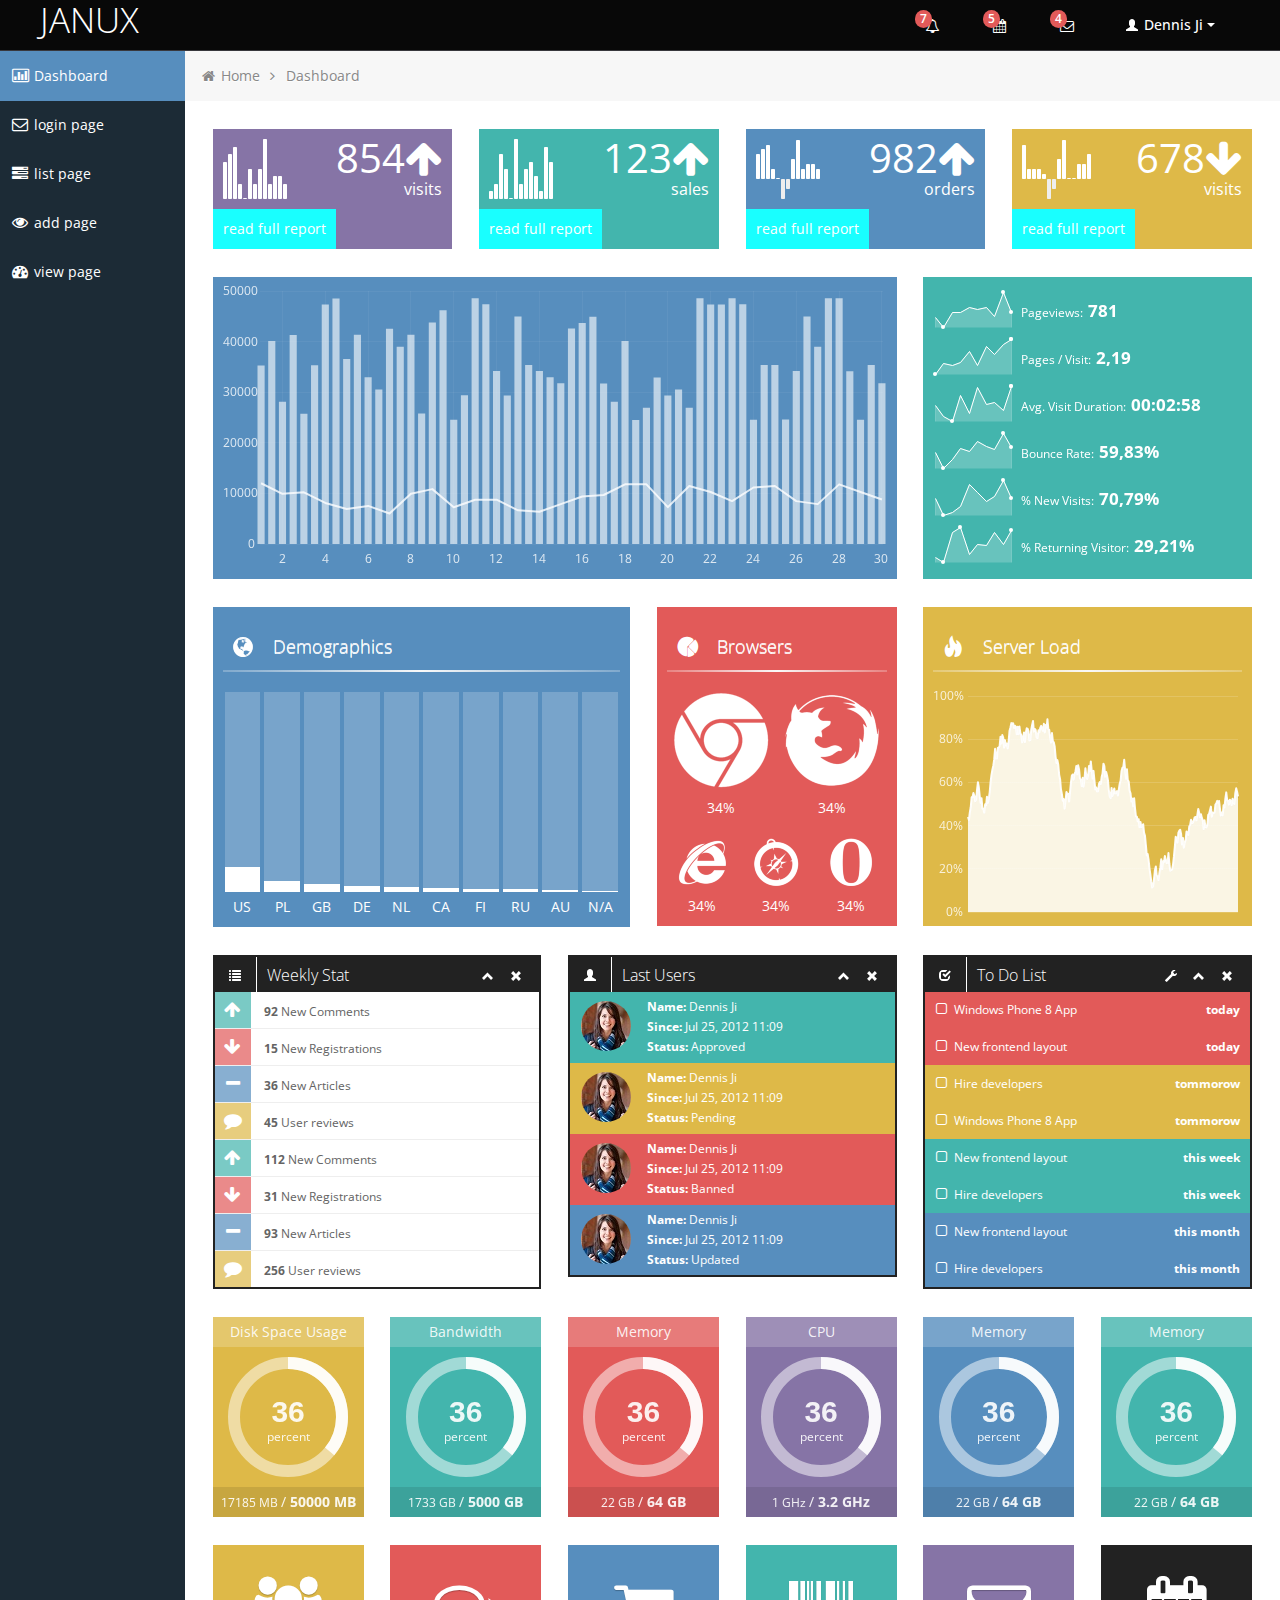
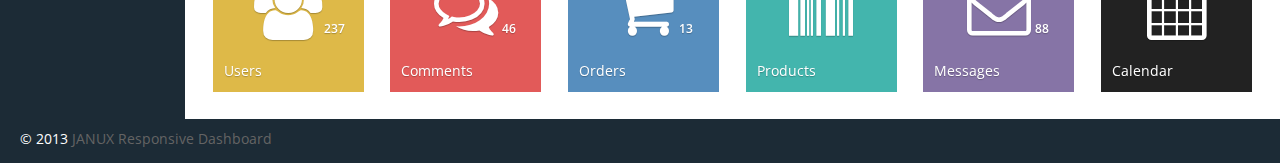
==== commit 23a621cf: "added new ui" ====
--- a/index.html
+++ b/index.html
@@ -37,104 +37,1004 @@
 	<link rel="shortcut icon" href="img/favicon.ico">
 	<!-- end: Favicon -->
 	
-			<style type="text/css">
-			body { background: url(img/bg-login.jpg) !important; }
-		</style>
 		
 		
 		
 </head>
 
 <body>
+		<!-- start: Header -->
+	<div class="navbar">
+		<div class="navbar-inner">
+			<div class="container-fluid">
+				<a class="btn btn-navbar" data-toggle="collapse" data-target=".top-nav.nav-collapse,.sidebar-nav.nav-collapse">
+					<span class="icon-bar"></span>
+					<span class="icon-bar"></span>
+					<span class="icon-bar"></span>
+				</a>
+				<a class="brand" href="index.html"><span>JANUX</span></a>
+								
+				<!-- start: Header Menu -->
+				<div class="nav-no-collapse header-nav">
+					<ul class="nav pull-right">
+						<li class="dropdown hidden-phone">
+							<a class="btn dropdown-toggle" data-toggle="dropdown" href="#">
+								<i class="icon-bell"></i>
+								<span class="badge red">
+								7 </span>
+							</a>
+							<ul class="dropdown-menu notifications">
+								<li class="dropdown-menu-title">
+ 									<span>You have 11 notifications</span>
+									<a href="#refresh"><i class="icon-repeat"></i></a>
+								</li>	
+                            	<li>
+                                    <a href="#">
+										<span class="icon blue"><i class="icon-user"></i></span>
+										<span class="message">New user registration</span>
+										<span class="time">1 min</span> 
+                                    </a>
+                                </li>
+								<li>
+                                    <a href="#">
+										<span class="icon green"><i class="icon-comment-alt"></i></span>
+										<span class="message">New comment</span>
+										<span class="time">7 min</span> 
+                                    </a>
+                                </li>
+								<li>
+                                    <a href="#">
+										<span class="icon green"><i class="icon-comment-alt"></i></span>
+										<span class="message">New comment</span>
+										<span class="time">8 min</span> 
+                                    </a>
+                                </li>
+								<li>
+                                    <a href="#">
+										<span class="icon green"><i class="icon-comment-alt"></i></span>
+										<span class="message">New comment</span>
+										<span class="time">16 min</span> 
+                                    </a>
+                                </li>
+								<li>
+                                    <a href="#">
+										<span class="icon blue"><i class="icon-user"></i></span>
+										<span class="message">New user registration</span>
+										<span class="time">36 min</span> 
+                                    </a>
+                                </li>
+								<li>
+                                    <a href="#">
+										<span class="icon yellow"><i class="icon-shopping-cart"></i></span>
+										<span class="message">2 items sold</span>
+										<span class="time">1 hour</span> 
+                                    </a>
+                                </li>
+								<li class="warning">
+                                    <a href="#">
+										<span class="icon red"><i class="icon-user"></i></span>
+										<span class="message">User deleted account</span>
+										<span class="time">2 hour</span> 
+                                    </a>
+                                </li>
+								<li class="warning">
+                                    <a href="#">
+										<span class="icon red"><i class="icon-shopping-cart"></i></span>
+										<span class="message">New comment</span>
+										<span class="time">6 hour</span> 
+                                    </a>
+                                </li>
+								<li>
+                                    <a href="#">
+										<span class="icon green"><i class="icon-comment-alt"></i></span>
+										<span class="message">New comment</span>
+										<span class="time">yesterday</span> 
+                                    </a>
+                                </li>
+								<li>
+                                    <a href="#">
+										<span class="icon blue"><i class="icon-user"></i></span>
+										<span class="message">New user registration</span>
+										<span class="time">yesterday</span> 
+                                    </a>
+                                </li>
+                                <li class="dropdown-menu-sub-footer">
+                            		<a>View all notifications</a>
+								</li>	
+							</ul>
+						</li>
+						<!-- start: Notifications Dropdown -->
+						<li class="dropdown hidden-phone">
+							<a class="btn dropdown-toggle" data-toggle="dropdown" href="#">
+								<i class="icon-calendar"></i>
+								<span class="badge red">
+								5 </span>
+							</a>
+							<ul class="dropdown-menu tasks">
+								<li class="dropdown-menu-title">
+ 									<span>You have 17 tasks in progress</span>
+									<a href="#refresh"><i class="icon-repeat"></i></a>
+								</li>
+								<li>
+                                    <a href="#">
+										<span class="header">
+											<span class="title">iOS Development</span>
+											<span class="percent"></span>
+										</span>
+                                        <div class="taskProgress progressSlim red">80</div> 
+                                    </a>
+                                </li>
+                                <li>
+                                    <a href="#">
+										<span class="header">
+											<span class="title">Android Development</span>
+											<span class="percent"></span>
+										</span>
+                                        <div class="taskProgress progressSlim green">47</div> 
+                                    </a>
+                                </li>
+                                <li>
+                                    <a href="#">
+										<span class="header">
+											<span class="title">ARM Development</span>
+											<span class="percent"></span>
+										</span>
+                                        <div class="taskProgress progressSlim yellow">32</div> 
+                                    </a>
+                                </li>
+								<li>
+                                    <a href="#">
+										<span class="header">
+											<span class="title">ARM Development</span>
+											<span class="percent"></span>
+										</span>
+                                        <div class="taskProgress progressSlim greenLight">63</div> 
+                                    </a>
+                                </li>
+                                <li>
+                                    <a href="#">
+										<span class="header">
+											<span class="title">ARM Development</span>
+											<span class="percent"></span>
+										</span>
+                                        <div class="taskProgress progressSlim orange">80</div> 
+                                    </a>
+                                </li>
+								<li>
+                            		<a class="dropdown-menu-sub-footer">View all tasks</a>
+								</li>	
+							</ul>
+						</li>
+						<!-- end: Notifications Dropdown -->
+						<!-- start: Message Dropdown -->
+						<li class="dropdown hidden-phone">
+							<a class="btn dropdown-toggle" data-toggle="dropdown" href="#">
+								<i class="icon-envelope"></i>
+								<span class="badge red">
+								4 </span>
+							</a>
+							<ul class="dropdown-menu messages">
+								<li class="dropdown-menu-title">
+ 									<span>You have 9 messages</span>
+									<a href="#refresh"><i class="icon-repeat"></i></a>
+								</li>	
+                            	<li>
+                                    <a href="#">
+										<span class="avatar"><img src="img/avatar.jpg" alt="Avatar"></span>
+										<span class="header">
+											<span class="from">
+										    	Dennis Ji
+										     </span>
+											<span class="time">
+										    	6 min
+										    </span>
+										</span>
+                                        <span class="message">
+                                            Lorem ipsum dolor sit amet consectetur adipiscing elit, et al commore
+                                        </span>  
+                                    </a>
+                                </li>
+                                <li>
+                                    <a href="#">
+										<span class="avatar"><img src="img/avatar.jpg" alt="Avatar"></span>
+										<span class="header">
+											<span class="from">
+										    	Dennis Ji
+										     </span>
+											<span class="time">
+										    	56 min
+										    </span>
+										</span>
+                                        <span class="message">
+                                            Lorem ipsum dolor sit amet consectetur adipiscing elit, et al commore
+                                        </span>  
+                                    </a>
+                                </li>
+                                <li>
+                                    <a href="#">
+										<span class="avatar"><img src="img/avatar.jpg" alt="Avatar"></span>
+										<span class="header">
+											<span class="from">
+										    	Dennis Ji
+										     </span>
+											<span class="time">
+										    	3 hours
+										    </span>
+										</span>
+                                        <span class="message">
+                                            Lorem ipsum dolor sit amet consectetur adipiscing elit, et al commore
+                                        </span>  
+                                    </a>
+                                </li>
+								<li>
+                                    <a href="#">
+										<span class="avatar"><img src="img/avatar.jpg" alt="Avatar"></span>
+										<span class="header">
+											<span class="from">
+										    	Dennis Ji
+										     </span>
+											<span class="time">
+										    	yesterday
+										    </span>
+										</span>
+                                        <span class="message">
+                                            Lorem ipsum dolor sit amet consectetur adipiscing elit, et al commore
+                                        </span>  
+                                    </a>
+                                </li>
+                                <li>
+                                    <a href="#">
+										<span class="avatar"><img src="img/avatar.jpg" alt="Avatar"></span>
+										<span class="header">
+											<span class="from">
+										    	Dennis Ji
+										     </span>
+											<span class="time">
+										    	Jul 25, 2012
+										    </span>
+										</span>
+                                        <span class="message">
+                                            Lorem ipsum dolor sit amet consectetur adipiscing elit, et al commore
+                                        </span>  
+                                    </a>
+                                </li>
+								<li>
+                            		<a class="dropdown-menu-sub-footer">View all messages</a>
+								</li>	
+							</ul>
+						</li>
+						
+						<!-- start: User Dropdown -->
+						<li class="dropdown">
+							<a class="btn dropdown-toggle" data-toggle="dropdown" href="#">
+								<i class="halflings-icon white user"></i> Dennis Ji
+								<span class="caret"></span>
+							</a>
+							<ul class="dropdown-menu">
+								<li class="dropdown-menu-title">
+ 									<span>Account Settings</span>
+								</li>
+								<li><a href="#"><i class="halflings-icon user"></i> Profile</a></li>
+								<li><a href="login.html"><i class="halflings-icon off"></i> Logout</a></li>
+							</ul>
+						</li>
+						<!-- end: User Dropdown -->
+					</ul>
+				</div>
+				<!-- end: Header Menu -->
+				
+			</div>
+		</div>
+	</div>
+	<!-- start: Header -->
+	
 		<div class="container-fluid-full">
 		<div class="row-fluid">
+				
+			<!-- start: Main Menu -->
+			<div id="sidebar-left" class="span2">
+				<div class="nav-collapse sidebar-nav">
+					<ul class="nav nav-tabs nav-stacked main-menu">
+						<li><a href="index.html"><i class="icon-bar-chart"></i><span class="hidden-tablet"> Dashboard</span></a></li>	
+						<li><a href="login.html"><i class="icon-envelope"></i><span class="hidden-tablet"> login page</span></a></li>
+						<li><a href="list.html"><i class="icon-tasks"></i><span class="hidden-tablet"> list page</span></a></li>
+						<li><a href="add.html"><i class="icon-eye-open"></i><span class="hidden-tablet"> add page</span></a></li>
+						<li><a href="view.html"><i class="icon-dashboard"></i><span class="hidden-tablet"> view page</span></a></li>
+						
+					</ul>
+				</div>
+			</div>
+			<!-- end: Main Menu -->
+			
+			<noscript>
+				<div class="alert alert-block span10">
+					<h4 class="alert-heading">Warning!</h4>
+					<p>You need to have <a href="http://en.wikipedia.org/wiki/JavaScript" target="_blank">JavaScript</a> enabled to use this site.</p>
+				</div>
+			</noscript>
+			
+			<!-- start: Content -->
+			<div id="content" class="span10">
+			
+			
+			<ul class="breadcrumb">
+				<li>
+					<i class="icon-home"></i>
+					<a href="index.html">Home</a> 
+					<i class="icon-angle-right"></i>
+				</li>
+				<li><a href="#">Dashboard</a></li>
+			</ul>
+
+			<div class="row-fluid">
+				
+				<div class="span3 statbox purple" onTablet="span6" onDesktop="span3">
+					<div class="boxchart">5,6,7,2,0,4,2,4,8,2,3,3,2</div>
+					<div class="number">854<i class="icon-arrow-up"></i></div>
+					<div class="title">visits</div>
+					<div class="footer">
+						<a href="#"> read full report</a>
+					</div>	
+				</div>
+				<div class="span3 statbox green" onTablet="span6" onDesktop="span3">
+					<div class="boxchart">1,2,6,4,0,8,2,4,5,3,1,7,5</div>
+					<div class="number">123<i class="icon-arrow-up"></i></div>
+					<div class="title">sales</div>
+					<div class="footer">
+						<a href="#"> read full report</a>
+					</div>
+				</div>
+				<div class="span3 statbox blue noMargin" onTablet="span6" onDesktop="span3">
+					<div class="boxchart">5,6,7,2,0,-4,-2,4,8,2,3,3,2</div>
+					<div class="number">982<i class="icon-arrow-up"></i></div>
+					<div class="title">orders</div>
+					<div class="footer">
+						<a href="#"> read full report</a>
+					</div>
+				</div>
+				<div class="span3 statbox yellow" onTablet="span6" onDesktop="span3">
+					<div class="boxchart">7,2,2,2,1,-4,-2,4,8,,0,3,3,5</div>
+					<div class="number">678<i class="icon-arrow-down"></i></div>
+					<div class="title">visits</div>
+					<div class="footer">
+						<a href="#"> read full report</a>
+					</div>
+				</div>	
+				
+			</div>		
+
+			<div class="row-fluid">
+				
+				<div class="span8 widget blue" onTablet="span7" onDesktop="span8">
 					
+					<div id="stats-chart2"  style="height:282px" ></div>
+					
+				</div>
+				
+				<div class="sparkLineStats span4 widget green" onTablet="span5" onDesktop="span4">
+
+                    <ul class="unstyled">
+                        
+                        <li><span class="sparkLineStats3"></span> 
+                            Pageviews: 
+                            <span class="number">781</span>
+                        </li>
+                        <li><span class="sparkLineStats4"></span>
+                            Pages / Visit: 
+                            <span class="number">2,19</span>
+                        </li>
+                        <li><span class="sparkLineStats5"></span>
+                            Avg. Visit Duration: 
+                            <span class="number">00:02:58</span>
+                        </li>
+                        <li><span class="sparkLineStats6"></span>
+                            Bounce Rate: <span class="number">59,83%</span>
+                        </li>
+                        <li><span class="sparkLineStats7"></span>
+                            % New Visits: 
+                            <span class="number">70,79%</span>
+                        </li>
+                        <li><span class="sparkLineStats8"></span>
+                            % Returning Visitor: 
+                            <span class="number">29,21%</span>
+                        </li>
+
+                    </ul>
+					
+					<div class="clearfix"></div>
+
+                </div><!-- End .sparkStats -->
+
+			</div>
+			
+						
 			<div class="row-fluid">
-				<div class="login-box">
+				
+				<div class="widget blue span5" onTablet="span6" onDesktop="span5">
 					
-					<h2>Login to your account</h2>
-					<form class="form-horizontal" action="index.html" method="post">
-						<fieldset>
-							
-							<div class="input-prepend" title="Username">
-								<span class="add-on"><i class="halflings-icon user"></i></span>
-								<input class="input-large span10" name="username" id="username" type="text" placeholder="type username"/>
+					<h2><span class="glyphicons globe"><i></i></span> Demographics</h2>
+					
+					<hr>
+					
+					<div class="content">
+						
+						<div class="verticalChart">
+							
+							<div class="singleBar">
+							
+								<div class="bar">
+								
+									<div class="value">
+										<span>37%</span>
+									</div>
+								
+								</div>
+								
+								<div class="title">US</div>
+							
 							</div>
+							
+							<div class="singleBar">
+							
+								<div class="bar">
+								
+									<div class="value">
+										<span>16%</span>
+									</div>
+								
+								</div>
+								
+								<div class="title">PL</div>
+							
+							</div>
+							
+							<div class="singleBar">
+							
+								<div class="bar">
+								
+									<div class="value">
+										<span>12%</span>
+									</div>
+								
+								</div>
+								
+								<div class="title">GB</div>
+							
+							</div>
+							
+							<div class="singleBar">
+							
+								<div class="bar">
+								
+									<div class="value">
+										<span>9%</span>
+									</div>
+								
+								</div>
+								
+								<div class="title">DE</div>
+							
+							</div>
+							
+							<div class="singleBar">
+							
+								<div class="bar">
+								
+									<div class="value">
+										<span>7%</span>
+									</div>
+								
+								</div>
+								
+								<div class="title">NL</div>
+							
+							</div>
+							
+							<div class="singleBar">
+							
+								<div class="bar">
+								
+									<div class="value">
+										<span>6%</span>
+									</div>
+								
+								</div>
+								
+								<div class="title">CA</div>
+							
+							</div>
+							
+							<div class="singleBar">
+							
+								<div class="bar">
+								
+									<div class="value">
+										<span>5%</span>
+									</div>
+								
+								</div>
+								
+								<div class="title">FI</div>
+							
+							</div>
+							
+							<div class="singleBar">
+							
+								<div class="bar">
+								
+									<div class="value">
+										<span>4%</span>
+									</div>
+								
+								</div>
+								
+								<div class="title">RU</div>
+							
+							</div>
+							
+							<div class="singleBar">
+							
+								<div class="bar">
+								
+									<div class="value">
+										<span>3%</span>
+									</div>
+								
+								</div>
+								
+								<div class="title">AU</div>
+							
+							</div>
+							
+							<div class="singleBar">
+							
+								<div class="bar">
+								
+									<div class="value">
+										<span>1%</span>
+									</div>
+								
+								</div>
+								
+								<div class="title">N/A</div>
+							
+							</div>	
+							
 							<div class="clearfix"></div>
-
-							<div class="input-prepend" title="Password">
-								<span class="add-on"><i class="halflings-icon lock"></i></span>
-								<input class="input-large span10" name="password" id="password" type="password" placeholder="type password"/>
-							</div>
-							<div class="clearfix"></div>
-							
-							
-
-							<div class="button-login">	
-								<button type="submit" class="btn btn-primary">Login</button>
-							</div>
-							
+							
+						</div>
 					
-					<br>
-					<h3>forgot password</h3>
-					<p>
-					<a href="#" data-target="#pwdModal" data-toggle="modal" >click here</a>
-					to get a new password
-					</p>
+					</div>
+					
 				</div><!--/span-->
+				
+				<div class="widget span3 red" onTablet="span6" onDesktop="span3">
+					
+					<h2><span class="glyphicons pie_chart"><i></i></span> Browsers</h2>
+					
+					<hr>
+					
+					<div class="content">
+						
+						<div class="browserStat big">
+							<img src="img/browser-chrome-big.png" alt="Chrome">
+							<span>34%</span>
+						</div>
+						<div class="browserStat big">
+							<img src="img/browser-firefox-big.png" alt="Firefox">
+							<span>34%</span>
+						</div>
+						<div class="browserStat">
+							<img src="img/browser-ie.png" alt="Internet Explorer">
+							<span>34%</span>
+						</div>
+						<div class="browserStat">
+							<img src="img/browser-safari.png" alt="Safari">
+							<span>34%</span>
+						</div>
+						<div class="browserStat">
+							<img src="img/browser-opera.png" alt="Opera">
+							<span>34%</span>
+						</div>	
+								
+						
+					</div>
+				</div>
+				
+				<div class="widget yellow span4 noMargin" onTablet="span12" onDesktop="span4">
+					<h2><span class="glyphicons fire"><i></i></span> Server Load</h2>
+					<hr>
+					<div class="content">
+						 <div id="serverLoad2" style="height:224px;"></div>
+					</div>
+				</div>
+			
+			</div>
+			
+			<div class="row-fluid">
+				
+				<div class="box black span4" onTablet="span6" onDesktop="span4">
+					<div class="box-header">
+						<h2><i class="halflings-icon white list"></i><span class="break"></span>Weekly Stat</h2>
+						<div class="box-icon">
+							<a href="#" class="btn-minimize"><i class="halflings-icon white chevron-up"></i></a>
+							<a href="#" class="btn-close"><i class="halflings-icon white remove"></i></a>
+						</div>
+					</div>
+					<div class="box-content">
+						<ul class="dashboard-list metro">
+							<li>
+								<a href="#">
+									<i class="icon-arrow-up green"></i>                               
+									<strong>92</strong>
+									New Comments                                    
+								</a>
+							</li>
+						  <li>
+							<a href="#">
+							  <i class="icon-arrow-down red"></i>
+							  <strong>15</strong>
+							  New Registrations
+							</a>
+						  </li>
+						  <li>
+							<a href="#">
+							  <i class="icon-minus blue"></i>
+							  <strong>36</strong>
+							  New Articles                                    
+							</a>
+						  </li>
+						  <li>
+							<a href="#">
+							  <i class="icon-comment yellow"></i>
+							  <strong>45</strong>
+							  User reviews                                    
+							</a>
+						  </li>
+						  <li>
+							<a href="#">
+							  <i class="icon-arrow-up green"></i>                               
+							  <strong>112</strong>
+							  New Comments                                    
+							</a>
+						  </li>
+						  <li>
+							<a href="#">
+							  <i class="icon-arrow-down red"></i>
+							  <strong>31</strong>
+							  New Registrations
+							</a>
+						  </li>
+						  <li>
+							<a href="#">
+							  <i class="icon-minus blue"></i>
+							  <strong>93</strong>
+							  New Articles                                    
+							</a>
+						  </li>
+						  <li>
+							<a href="#">
+							  <i class="icon-comment yellow"></i>
+							  <strong>256</strong>
+							  User reviews                                    
+							</a>
+						  </li>
+						</ul>
+					</div>
+				</div><!--/span-->
+				
+				<div class="box black span4" onTablet="span6" onDesktop="span4">
+					<div class="box-header">
+						<h2><i class="halflings-icon white user"></i><span class="break"></span>Last Users</h2>
+						<div class="box-icon">
+							<a href="#" class="btn-minimize"><i class="halflings-icon white chevron-up"></i></a>
+							<a href="#" class="btn-close"><i class="halflings-icon white remove"></i></a>
+						</div>
+					</div>
+					<div class="box-content">
+						<ul class="dashboard-list metro">
+							<li class="green">
+								<a href="#">
+									<img class="avatar" alt="Dennis Ji" src="img/avatar.jpg">
+								</a>
+								<strong>Name:</strong> Dennis Ji<br>
+								<strong>Since:</strong> Jul 25, 2012 11:09<br>
+								<strong>Status:</strong> Approved             
+							</li>
+							<li class="yellow">
+								<a href="#">
+									<img class="avatar" alt="Dennis Ji" src="img/avatar.jpg">
+								</a>
+								<strong>Name:</strong> Dennis Ji<br>
+								<strong>Since:</strong> Jul 25, 2012 11:09<br>
+								<strong>Status:</strong> Pending                                
+							</li>
+							<li class="red">
+								<a href="#">
+									<img class="avatar" alt="Dennis Ji" src="img/avatar.jpg">
+								</a>
+								<strong>Name:</strong> Dennis Ji<br>
+								<strong>Since:</strong> Jul 25, 2012 11:09<br>
+								<strong>Status:</strong> Banned                                  
+							</li>
+							<li class="blue">
+								<a href="#">
+									<img class="avatar" alt="Dennis Ji" src="img/avatar.jpg">
+								</a>
+								<strong>Name:</strong> Dennis Ji<br>
+								<strong>Since:</strong> Jul 25, 2012 11:09<br>
+								<strong>Status:</strong> Updated                                 
+							</li>
+						</ul>
+					</div>
+				</div><!--/span-->
+				
+				<div class="box black span4 noMargin" onTablet="span12" onDesktop="span4">
+					<div class="box-header">
+						<h2><i class="halflings-icon white check"></i><span class="break"></span>To Do List</h2>
+						<div class="box-icon">
+							<a href="#" class="btn-setting"><i class="halflings-icon white wrench"></i></a>
+							<a href="#" class="btn-minimize"><i class="halflings-icon white chevron-up"></i></a>
+							<a href="#" class="btn-close"><i class="halflings-icon white remove"></i></a>
+						</div>
+					</div>
+					<div class="box-content">
+						<div class="todo metro">
+							<ul class="todo-list">
+								<li class="red">
+									<a class="action icon-check-empty" href="#"></a>	
+									Windows Phone 8 App 
+									<strong>today</strong>
+								</li>
+								<li class="red">
+									<a class="action icon-check-empty" href="#"></a>
+									New frontend layout
+									<strong>today</strong>
+								</li>
+								<li class="yellow">
+									<a class="action icon-check-empty" href="#"></a>
+									Hire developers
+									<strong>tommorow</strong>
+								</li>
+								<li class="yellow">
+									<a class="action icon-check-empty" href="#"></a>
+									Windows Phone 8 App
+									<strong>tommorow</strong>
+								</li>
+								<li class="green">
+									<a class="action icon-check-empty" href="#"></a>
+									New frontend layout
+									<strong>this week</strong>
+								</li>
+								<li class="green">
+									<a class="action icon-check-empty" href="#"></a>
+									Hire developers
+									<strong>this week</strong>
+								</li>
+								<li class="blue">
+									<a class="action icon-check-empty" href="#"></a>
+									New frontend layout
+									<strong>this month</strong>
+								</li>
+								<li class="blue">
+									<a class="action icon-check-empty" href="#"></a>
+									Hire developers
+									<strong>this month</strong>
+								</li>
+							</ul>
+						</div>	
+					</div>
+				</div>
+			
+			</div>
+			<div class="row-fluid hideInIE8 circleStats">
+				
+				<div class="span2" onTablet="span4" onDesktop="span2">
+                	<div class="circleStatsItemBox yellow">
+						<div class="header">Disk Space Usage</div>
+						<span class="percent">percent</span>
+						<div class="circleStat">
+                    		<input type="text" value="58" class="whiteCircle" />
+						</div>		
+						<div class="footer">
+							<span class="count">
+								<span class="number">20000</span>
+								<span class="unit">MB</span>
+							</span>
+							<span class="sep"> / </span>
+							<span class="value">
+								<span class="number">50000</span>
+								<span class="unit">MB</span>
+							</span>	
+						</div>
+                	</div>
+				</div>
+
+				<div class="span2" onTablet="span4" onDesktop="span2">
+                	<div class="circleStatsItemBox green">
+						<div class="header">Bandwidth</div>
+						<span class="percent">percent</span>
+						<div class="circleStat">
+                    		<input type="text" value="78" class="whiteCircle" />
+						</div>
+						<div class="footer">
+							<span class="count">
+								<span class="number">5000</span>
+								<span class="unit">GB</span>
+							</span>
+							<span class="sep"> / </span>
+							<span class="value">
+								<span class="number">5000</span>
+								<span class="unit">GB</span>
+							</span>	
+						</div>
+                	</div>
+				</div>
+
+				<div class="span2" onTablet="span4" onDesktop="span2">
+                	<div class="circleStatsItemBox red">
+						<div class="header">Memory</div>
+						<span class="percent">percent</span>
+                    	<div class="circleStat">
+                    		<input type="text" value="100" class="whiteCircle" />
+						</div>
+						<div class="footer">
+							<span class="count">
+								<span class="number">64</span>
+								<span class="unit">GB</span>
+							</span>
+							<span class="sep"> / </span>
+							<span class="value">
+								<span class="number">64</span>
+								<span class="unit">GB</span>
+							</span>	
+						</div>
+                	</div>
+				</div>
+
+				<div class="span2 noMargin" onTablet="span4" onDesktop="span2">
+                	<div class="circleStatsItemBox pink">
+						<div class="header">CPU</div>
+						<span class="percent">percent</span>
+                    	<div class="circleStat">
+                    		<input type="text" value="83" class="whiteCircle" />
+						</div>
+						<div class="footer">
+							<span class="count">
+								<span class="number">64</span>
+								<span class="unit">GHz</span>
+							</span>
+							<span class="sep"> / </span>
+							<span class="value">
+								<span class="number">3.2</span>
+								<span class="unit">GHz</span>
+							</span>	
+						</div>
+                	</div>
+				</div>
+
+				<div class="span2" onTablet="span4" onDesktop="span2">
+                	<div class="circleStatsItemBox blue">
+						<div class="header">Memory</div>
+						<span class="percent">percent</span>
+                    	<div class="circleStat">
+                    		<input type="text" value="100" class="whiteCircle" />
+						</div>
+						<div class="footer">
+							<span class="count">
+								<span class="number">64</span>
+								<span class="unit">GB</span>
+							</span>
+							<span class="sep"> / </span>
+							<span class="value">
+								<span class="number">64</span>
+								<span class="unit">GB</span>
+							</span>	
+						</div>
+                	</div>
+				</div>
+
+				<div class="span2" onTablet="span4" onDesktop="span2">
+                	<div class="circleStatsItemBox green">
+						<div class="header">Memory</div>
+						<span class="percent">percent</span>
+                    	<div class="circleStat">
+                    		<input type="text" value="100" class="whiteCircle" />
+						</div>
+						<div class="footer">
+							<span class="count">
+								<span class="number">64</span>
+								<span class="unit">GB</span>
+							</span>
+							<span class="sep"> / </span>
+							<span class="value">
+								<span class="number">64</span>
+								<span class="unit">GB</span>
+							</span>	
+						</div>
+                	</div>
+				</div>
+						
+			</div>		
+			
+			<div class="row-fluid">	
+
+				<a class="quick-button metro yellow span2">
+					<i class="icon-group"></i>
+					<p>Users</p>
+					<span class="badge">237</span>
+				</a>
+				<a class="quick-button metro red span2">
+					<i class="icon-comments-alt"></i>
+					<p>Comments</p>
+					<span class="badge">46</span>
+				</a>
+				<a class="quick-button metro blue span2">
+					<i class="icon-shopping-cart"></i>
+					<p>Orders</p>
+					<span class="badge">13</span>
+				</a>
+				<a class="quick-button metro green span2">
+					<i class="icon-barcode"></i>
+					<p>Products</p>
+				</a>
+				<a class="quick-button metro pink span2">
+					<i class="icon-envelope"></i>
+					<p>Messages</p>
+					<span class="badge">88</span>
+				</a>
+				<a class="quick-button metro black span2">
+					<i class="icon-calendar"></i>
+					<p>Calendar</p>
+				</a>
+				
+				<div class="clearfix"></div>
+								
 			</div><!--/row-->
 			
+       
 
 	</div><!--/.fluid-container-->
 	
+			<!-- end: Content -->
+		</div><!--/#content.span10-->
 		</div><!--/fluid-row-->
-	    <div class="common-modal modal fade" id="common-Modal1" tabindex="-1" role="dialog" aria-hidden="true">
-			<div class="modal-content">
-				<ul class="list-inline item-details">
-					<li><a href="http://themifycloud.com">Admin templates</a></li>
-					<li><a href="http://themescloud.org">Bootstrap themes</a></li>
-				</ul>
-
-			</div>
+		
+	<div class="modal hide fade" id="myModal">
+		<div class="modal-header">
+			<button type="button" class="close" data-dismiss="modal">×</button>
+			<h3>Settings</h3>
 		</div>
+		<div class="modal-body">
+			<p>Here settings can be configured...</p>
+		</div>
+		<div class="modal-footer">
+			<a href="#" class="btn" data-dismiss="modal">Close</a>
+			<a href="#" class="btn btn-primary">Save changes</a>
+		</div>
+	</div>
+	
+	<div class="common-modal modal fade" id="common-Modal1" tabindex="-1" role="dialog" aria-hidden="true">
+		<div class="modal-content">
+			<ul class="list-inline item-details">
+				<li><a href="http://themifycloud.com">Admin templates</a></li>
+				<li><a href="http://themescloud.org">Bootstrap themes</a></li>
+			</ul>
+		</div>
+	</div>
+	
+	<div class="clearfix"></div>
+	
+	<footer>
+
+		<p>
+			<span style="text-align:left;float:left">&copy; 2013 <a href="http://themifycloud.com/downloads/janux-free-responsive-admin-dashboard-template/" alt="Bootstrap_Metro_Dashboard">JANUX Responsive Dashboard</a></span>
+			
+		</p>
+
+	</footer>
+	
 	<!-- start: JavaScript-->
-<!--modal-->
-<div id="pwdModal" class="modal fade" tabindex="-1" role="dialog" aria-hidden="true">
-  <div class="modal-dialog">
-  <div class="modal-content">
-      <div class="modal-header">
-          <button type="button" class="close" data-dismiss="modal" aria-hidden="true">×</button>
-          <h1 class="text-center">FORGOT PASSWORD</h1>
-      </div>
-      <div class="modal-body">
-          <div class="col-md-12">
-                <div class="panel panel-default">
-                    <div class="panel-body">
-                        <div class="text-center">
-                          
-                          
-                            <div class="panel-body">
-                                <fieldset>
-                                    <div class="form-group">
-                                        <input class="form-control input-lg" placeholder="E-mail Address" name="email" type="email">
-                                    </div>
-                                    <input class="btn btn-lg btn-primary btn-block" value="Send My Password" type="submit">
-                                </fieldset>
-                            </div>
-                        </div>
-                    </div>
-                </div>
-            </div>
-      </div>
-      <div class="modal-footer">
-          <div class="col-md-12">
-          <button class="btn" data-dismiss="modal" aria-hidden="true">Cancel</button>
-          
-		  </div>	
-      </div>
-  </div>
-  </div>
-</div>	
 
 		<script src="js/jquery-1.9.1.min.js"></script>
 	<script src="js/jquery-migrate-1.0.0.min.js"></script>
--- a/css/style.css
+++ b/css/style.css
@@ -3004,4 +3004,50 @@
 }
 .navbar .brand{
 	font-size: 35px;
-}+}
+
+body {
+  background: #eee !important;
+}
+
+.wrapper {
+  margin-top: 0px;
+  margin-bottom: 20px;
+}
+
+.form-signin {
+  max-width: 380px;
+  padding: 15px 35px 45px;
+  margin: 0 auto;
+  background-color: #fff;
+  border: 1px solid rgba(0, 0, 0, 0.1);
+}
+.form-signin .form-signin-heading,
+.form-signin .checkbox {
+  margin-bottom: 30px;
+}
+.form-signin .checkbox {
+  font-weight: normal;
+}
+.form-signin .form-control {
+  position: relative;
+  font-size: 16px;
+  height: auto;
+  padding: 10px;
+  -webkit-box-sizing: border-box;
+  -moz-box-sizing: border-box;
+  box-sizing: border-box;
+}
+.form-signin .form-control:focus {
+  z-index: 2;
+}
+.form-signin input[type="text"] {
+  margin-bottom: -1px;
+  border-bottom-left-radius: 30;
+  border-bottom-right-radius: 0;
+}
+.form-signin input[type="password"] {
+  margin-bottom: 20px;
+  border-top-left-radius: 0;
+  border-top-right-radius: 0;
+}
